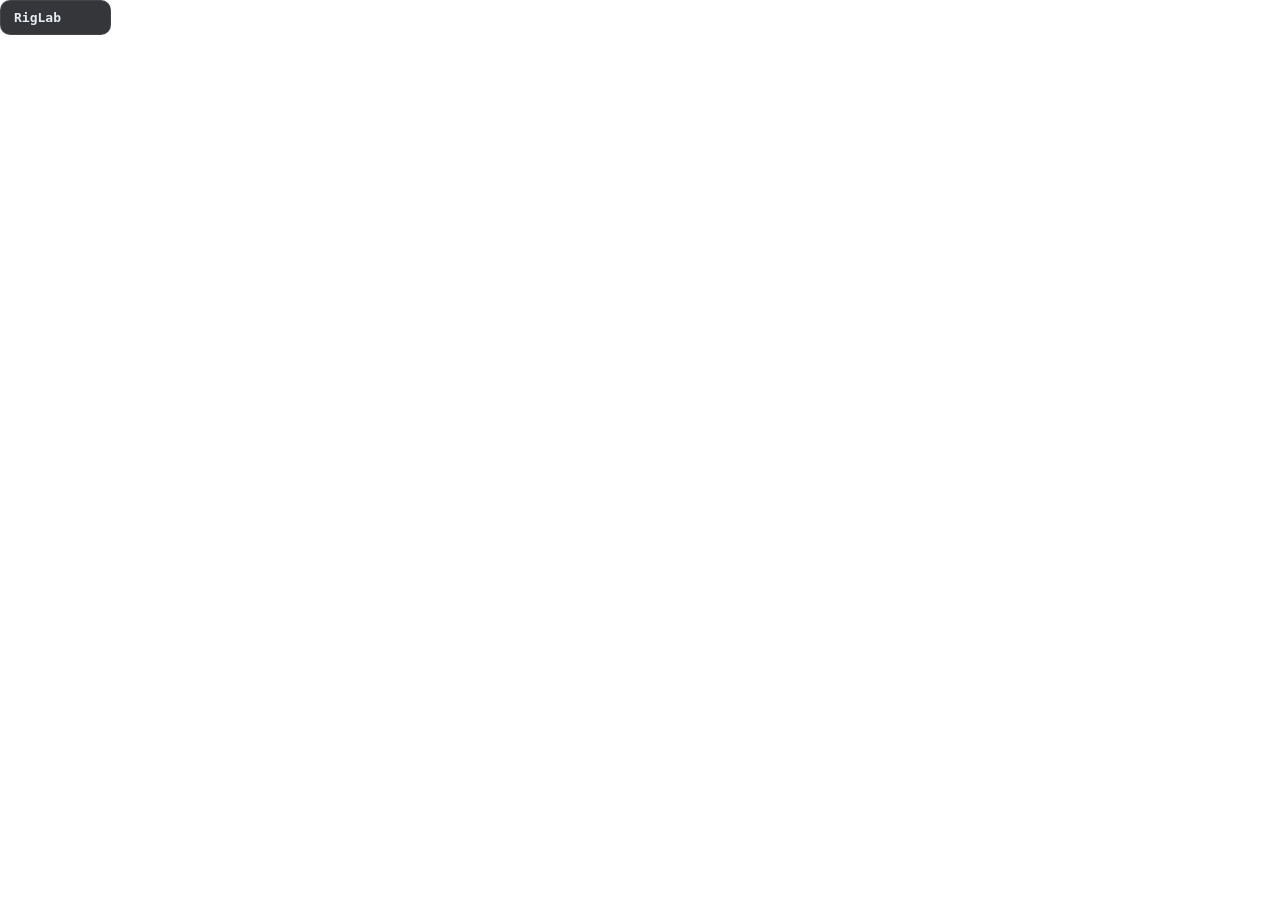
==== riglab/web/overlay.html @ 339cccaa "Import RigLab 3.6.1 and add CI and release pipelines Co-Authored-By: Claude Fable 5.2 <noreply@anthr" ====
<!DOCTYPE html>
<html><head><meta charset="utf-8"><title>RigLab Overlay</title>
<style>
html,body{margin:0;background:transparent;overflow:hidden;font:600 13px "Cascadia Mono",Consolas,monospace;color:#e8ebf2}
.box{display:inline-grid;grid-template-columns:auto auto auto auto;gap:3px 12px;padding:9px 13px;border-radius:10px;
  background:rgba(8,10,15,.82);border:1px solid rgba(255,255,255,.08)}
.k{color:#8b94a8;font-weight:500}
</style></head>
<body><div class="box" id="b">RigLab</div>
<script>
const col = t => t == null ? "#e8ebf2" : t >= 85 ? "#ff5c6c" : t >= 72 ? "#ffc046" : "#3ee08f";
const v = (x, u) => x == null ? "—" : Math.round(x) + u;
async function tick() {
  try {
    const s = (await pywebview.api.snapshot()).summary;
    document.getElementById("b").innerHTML =
      `<span class="k">CPU</span><span>${v(s.cpu_load, "%")}</span><span style="color:${col(s.cpu_temp)}">${v(s.cpu_temp, "°C")}</span><span>${v(s.cpu_power, "W")}</span>` +
      `<span class="k">GPU</span><span>${v(s.gpu_load, "%")}</span><span style="color:${col(s.gpu_temp)}">${v(s.gpu_temp, "°C")}</span><span>${v(s.gpu_power, "W")}</span>` +
      `<span class="k">RAM</span><span>${v(s.ram_load, "%")}</span><span></span><span></span>`;
  } catch (e) {}
  setTimeout(tick, 1000);
}
window.addEventListener("pywebviewready", tick);
</script></body></html>
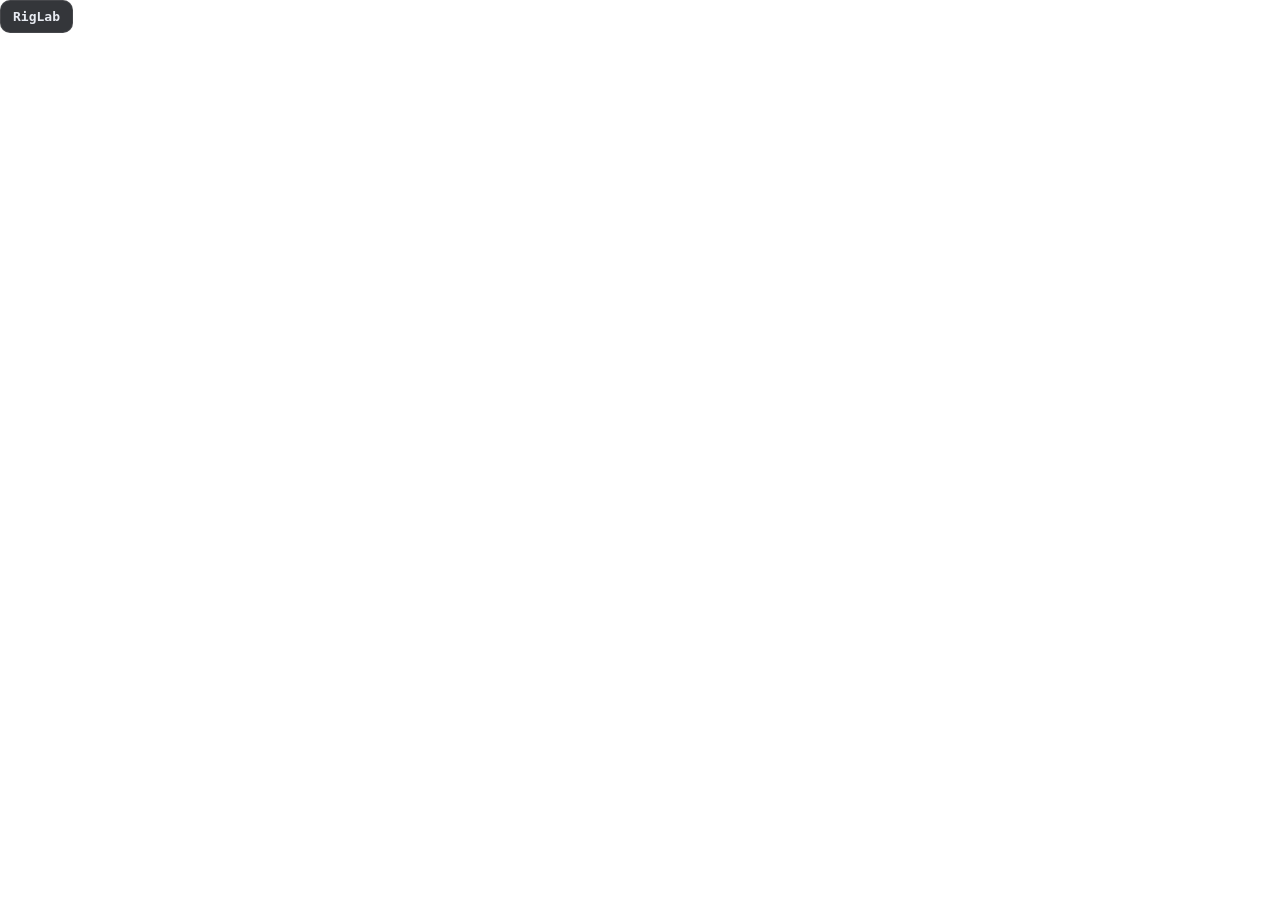
==== commit 237c8ad9: "Overlay: drag to move, FPS counter styles, text size, colour and transparency - Move overlay (Settin" ====
--- a/riglab/web/overlay.html
+++ b/riglab/web/overlay.html
@@ -1,24 +1,114 @@
 <!DOCTYPE html>
 <html><head><meta charset="utf-8"><title>RigLab Overlay</title>
 <style>
-html,body{margin:0;background:transparent;overflow:hidden;font:600 13px "Cascadia Mono",Consolas,monospace;color:#e8ebf2}
-.box{display:inline-grid;grid-template-columns:auto auto auto auto;gap:3px 12px;padding:9px 13px;border-radius:10px;
-  background:rgba(8,10,15,.82);border:1px solid rgba(255,255,255,.08)}
+html,body{margin:0;background:transparent;overflow:hidden;font:600 calc(13px * var(--k,1)) "Cascadia Mono",Consolas,monospace;color:#e8ebf2}
+#b{display:inline-block;padding:calc(8px * var(--k,1)) calc(12px * var(--k,1));border-radius:calc(10px * var(--k,1));
+  background:rgba(8,10,15,var(--a,.82));border:1px solid rgba(255,255,255,calc(var(--a,.82) * .1));white-space:nowrap}
+body.clear #b{text-shadow:0 1px 2px #000,0 0 4px #000}           /* no background: keep text readable */
+.grid{display:grid;grid-template-columns:auto auto auto auto;gap:3px 12px}
 .k{color:#8b94a8;font-weight:500}
+.app{grid-column:1/-1;color:#8b94a8;font-weight:500;font-size:.85em;overflow:hidden;text-overflow:ellipsis;max-width:270px}
+.big{font-size:2em;line-height:1;font-weight:700}
+.big small{font-size:.42em;font-weight:600;color:#8b94a8;margin-left:4px}
+.sub{color:#b8c0d0;font-size:.95em;margin-top:3px}
+.sub span{margin-right:10px}
+canvas{display:block;margin-top:5px}
+#b.edit{outline:2px dashed #36d6ff;outline-offset:-3px;cursor:move}
+.editbar{display:flex;align-items:center;gap:10px;margin-top:6px;font:600 12px "Segoe UI",sans-serif;color:#36d6ff}
+.editbar button{font:700 12px "Segoe UI",sans-serif;padding:4px 12px;border-radius:6px;border:0;background:#36d6ff;color:#061018;cursor:pointer}
 </style></head>
-<body><div class="box" id="b">RigLab</div>
+<body><div id="b" class="pywebview-drag-region">RigLab</div>
 <script>
+const el = document.getElementById("b");
 const col = t => t == null ? "#e8ebf2" : t >= 85 ? "#ff5c6c" : t >= 72 ? "#ffc046" : "#3ee08f";
 const v = (x, u) => x == null ? "—" : Math.round(x) + u;
+const esc = s => String(s || "").replace(/[<>&"]/g, "");
+let cfg = { mode: "full" }, hist = [], lastFit = "";
+
+function fpsColour(f) {
+  if (cfg.fps_color === "white") return "#ffffff";
+  if (cfg.fps_color === "accent") return "#36d6ff";
+  return f == null ? "#e8ebf2" : f >= 60 ? "#3ee08f" : f >= 30 ? "#ffc046" : "#ff5c6c";
+}
+
+// full stats: CPU/GPU/RAM grid (+ FPS row)
+function fpsRow(r) {
+  // off / no game in front: no row (no stale numbers). unavailable: "—", never an error
+  if (!r || r.state === "off" || r.state === "no_game") return "";
+  if (r.state !== "ok") return `<span class="k">FPS</span><span>—</span><span></span><span></span>`;
+  return `<span class="k">FPS</span><span style="color:${fpsColour(r.fps)}">${Math.round(r.fps)}</span>` +
+    `<span>1% ${r.low1 == null ? "—" : Math.round(r.low1)}</span><span>${r.frametime == null ? "—" : r.frametime.toFixed(1)}ms</span>` +
+    (r.app ? `<span class="app">${esc(r.app)}</span>` : "");
+}
+function full(s, r) {
+  return `<div class="grid">` + (cfg.show_fps ? fpsRow(r) : "") +
+    `<span class="k">CPU</span><span>${v(s.cpu_load, "%")}</span><span style="color:${col(s.cpu_temp)}">${v(s.cpu_temp, "°C")}</span><span>${v(s.cpu_power, "W")}</span>` +
+    `<span class="k">GPU</span><span>${v(s.gpu_load, "%")}</span><span style="color:${col(s.gpu_temp)}">${v(s.gpu_temp, "°C")}</span><span>${v(s.gpu_power, "W")}</span>` +
+    `<span class="k">RAM</span><span>${v(s.ram_load, "%")}</span><span></span><span></span></div>`;
+}
+
+// FPS counter styles
+function counter(r) {
+  const ok = r && r.state === "ok", f = ok ? Math.round(r.fps) : null;
+  const num = `<div class="big" style="color:${fpsColour(f)}">${f == null ? "—" : f}<small>FPS</small></div>`;
+  const low = `<span>1% ${ok && r.low1 != null ? Math.round(r.low1) : "—"}</span>`;
+  const ft = `<span>${ok && r.frametime != null ? r.frametime.toFixed(1) : "—"} ms</span>`;
+  switch (cfg.mode) {
+    case "fps_low": return num + `<div class="sub">${low}</div>`;
+    case "fps_time": return num + `<div class="sub">${ft}</div>`;
+    case "fps_detail": return num + `<div class="sub">${low}${ft}</div>` + (ok && r.app ? `<div class="sub" style="color:#8b94a8">${esc(r.app)}</div>` : "");
+    case "fps_graph": return num + `<canvas id="g" width="200" height="34" style="width:calc(200px * var(--k,1));height:calc(34px * var(--k,1))"></canvas>`;
+    default: return num;
+  }
+}
+function drawGraph() {
+  const cv = document.getElementById("g");
+  if (!cv) return;
+  const x = cv.getContext("2d"), W = cv.width, H = cv.height;
+  x.clearRect(0, 0, W, H);
+  const pts = hist.filter(p => p != null);
+  if (pts.length < 2) return;
+  const hi = Math.max(...pts) * 1.25, lo = 0;
+  x.strokeStyle = "rgba(255,255,255,.12)"; x.beginPath(); x.moveTo(0, H - 0.5); x.lineTo(W, H - 0.5); x.stroke();
+  x.strokeStyle = fpsColour(hist.length ? 1000 / (hist[hist.length - 1] || 1000) : null); x.lineWidth = 1.6; x.beginPath();
+  hist.forEach((p, i) => { if (p == null) return; const px = i / (hist.length - 1) * W, py = H - 2 - (p - lo) / (hi - lo) * (H - 4); i ? x.lineTo(px, py) : x.moveTo(px, py); });
+  x.stroke();
+}
+
+function fit() {
+  const r = el.getBoundingClientRect(), key = Math.ceil(r.width) + "x" + Math.ceil(r.height);
+  if (key !== lastFit) { lastFit = key; try { pywebview.api.overlay_fit(Math.ceil(r.width) + 4, Math.ceil(r.height) + 4); } catch (e) {} }
+}
+
 async function tick() {
+  let next = 1000;
   try {
-    const s = (await pywebview.api.snapshot()).summary;
-    document.getElementById("b").innerHTML =
-      `<span class="k">CPU</span><span>${v(s.cpu_load, "%")}</span><span style="color:${col(s.cpu_temp)}">${v(s.cpu_temp, "°C")}</span><span>${v(s.cpu_power, "W")}</span>` +
-      `<span class="k">GPU</span><span>${v(s.gpu_load, "%")}</span><span style="color:${col(s.gpu_temp)}">${v(s.gpu_temp, "°C")}</span><span>${v(s.gpu_power, "W")}</span>` +
-      `<span class="k">RAM</span><span>${v(s.ram_load, "%")}</span><span></span><span></span>`;
+    cfg = await pywebview.api.overlay_config();
+    document.documentElement.style.setProperty("--k", { s: .85, m: 1, l: 1.3, xl: 1.7 }[cfg.size] || 1);
+    document.documentElement.style.setProperty("--a", cfg.opacity);
+    document.body.classList.toggle("clear", cfg.opacity < .25);
+    const counterMode = cfg.mode !== "full";
+    let r = null;
+    if (counterMode || cfg.show_fps) { try { r = await pywebview.api.overlay_fps(); } catch (e) { r = null; } }
+    let html;
+    if (counterMode) {
+      if (cfg.mode === "fps_graph") { hist.push(r && r.state === "ok" ? r.frametime : null); if (hist.length > 60) hist.shift(); next = 250; }
+      html = counter(r);
+      // nothing in front rendering: keep the box's size but show nothing (unless it's being moved)
+      el.style.visibility = (r && r.state === "no_game" && !cfg.edit) ? "hidden" : "visible";
+    } else {
+      el.style.visibility = "visible";
+      html = full((await pywebview.api.snapshot()).summary, r);
+    }
+    if (cfg.edit) html += `<div class="editbar"><span>Drag me anywhere</span><button id="done">Done</button></div>`;
+    el.innerHTML = html;
+    el.classList.toggle("edit", !!cfg.edit);
+    const done = document.getElementById("done");
+    if (done) { done.classList.add("pywebview-drag-region-exclude"); done.onmousedown = e => e.stopPropagation(); done.onclick = () => pywebview.api.overlay_edit(false); }
+    drawGraph();
+    fit();
   } catch (e) {}
-  setTimeout(tick, 1000);
+  setTimeout(tick, next);
 }
 window.addEventListener("pywebviewready", tick);
 </script></body></html>
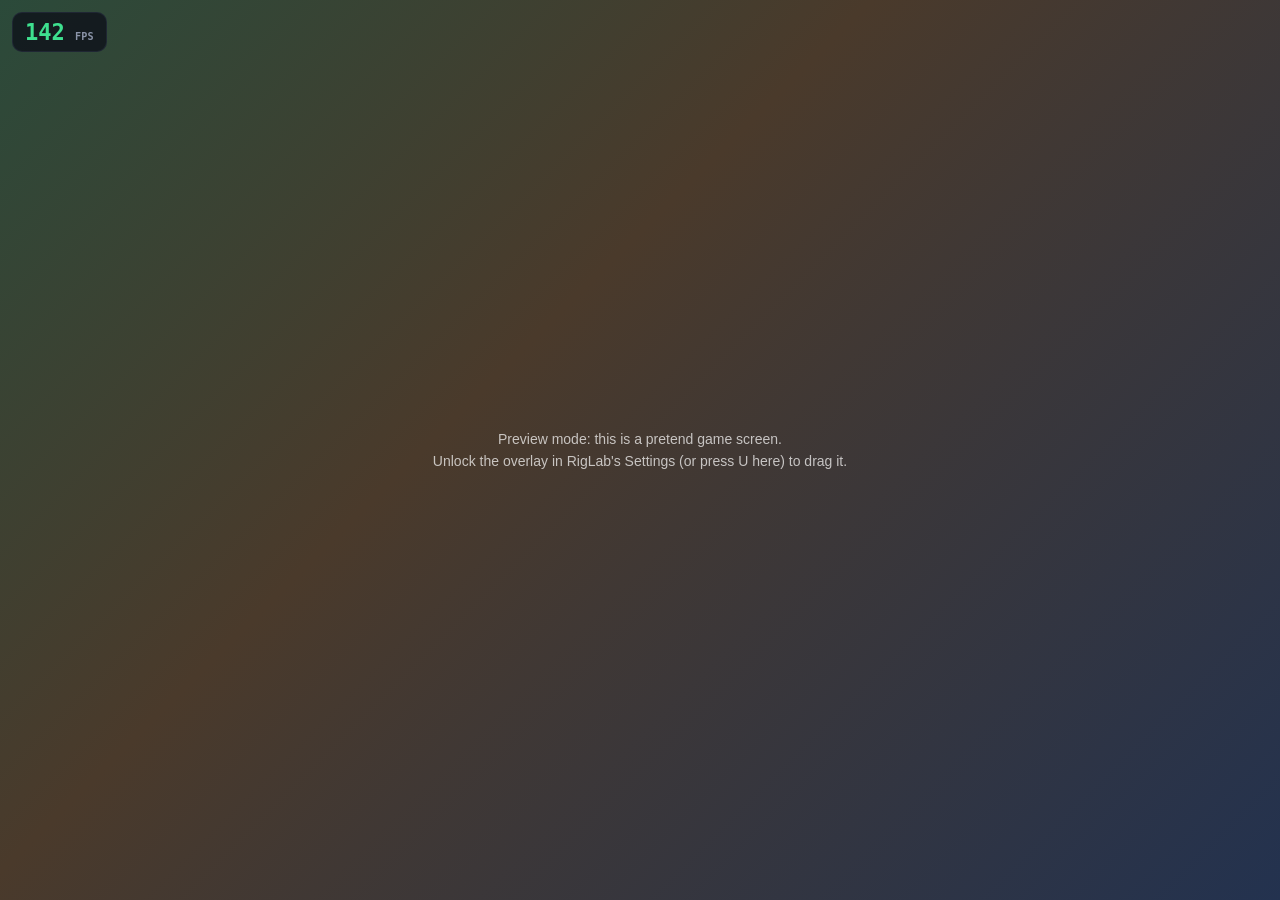
==== commit fb075d81: "Full health check, help and tutorials, extras, themes, text size and overlay rework (3.10.0) Help: f" ====
--- a/riglab/web/overlay.html
+++ b/riglab/web/overlay.html
@@ -1,114 +1,172 @@
 <!DOCTYPE html>
-<html><head><meta charset="utf-8"><title>RigLab Overlay</title>
+<html data-theme="dark"><head><meta charset="utf-8"><title>RigLab Overlay</title>
+<link rel="stylesheet" href="app.css">
 <style>
-html,body{margin:0;background:transparent;overflow:hidden;font:600 calc(13px * var(--k,1)) "Cascadia Mono",Consolas,monospace;color:#e8ebf2}
-#b{display:inline-block;padding:calc(8px * var(--k,1)) calc(12px * var(--k,1));border-radius:calc(10px * var(--k,1));
-  background:rgba(8,10,15,var(--a,.82));border:1px solid rgba(255,255,255,calc(var(--a,.82) * .1));white-space:nowrap}
-body.clear #b{text-shadow:0 1px 2px #000,0 0 4px #000}           /* no background: keep text readable */
-.grid{display:grid;grid-template-columns:auto auto auto auto;gap:3px 12px}
-.k{color:#8b94a8;font-weight:500}
-.app{grid-column:1/-1;color:#8b94a8;font-weight:500;font-size:.85em;overflow:hidden;text-overflow:ellipsis;max-width:270px}
-.big{font-size:2em;line-height:1;font-weight:700}
-.big small{font-size:.42em;font-weight:600;color:#8b94a8;margin-left:4px}
-.sub{color:#b8c0d0;font-size:.95em;margin-top:3px}
-.sub span{margin-right:10px}
-canvas{display:block;margin-top:5px}
-#b.edit{outline:2px dashed #36d6ff;outline-offset:-3px;cursor:move}
-.editbar{display:flex;align-items:center;gap:10px;margin-top:6px;font:600 12px "Segoe UI",sans-serif;color:#36d6ff}
-.editbar button{font:700 12px "Segoe UI",sans-serif;padding:4px 12px;border-radius:6px;border:0;background:#36d6ff;color:#061018;cursor:pointer}
+/* The overlay window: tiny, transparent, always on top. Colours follow the app theme (app.css variables). */
+html,body{margin:0!important;background:transparent!important;overflow:hidden;height:auto!important}
+body{font:600 calc(13px * var(--k,1)) "Cascadia Mono",Consolas,monospace;color:var(--ov-text,var(--text));user-select:none}
+#w{display:inline-flex;flex-direction:column;align-items:flex-start;gap:4px;width:max-content}
+#b{display:inline-flex;width:max-content;gap:calc(14px * var(--k,1));align-items:center;padding:calc(6px * var(--k,1)) calc(12px * var(--k,1));
+  border-radius:calc(10px * var(--k,1));background:color-mix(in srgb, var(--panel) calc(var(--a,.85) * 100%), transparent);
+  border:1px solid color-mix(in srgb, var(--line) calc(var(--a,.85) * 100%), transparent);white-space:nowrap}
+#b.vert{flex-direction:column;align-items:stretch;gap:calc(2px * var(--k,1))}
+body.clear #b{text-shadow:0 1px 2px #000,0 0 4px #000}            /* no background: keep the text readable over any game */
+.ovs{display:flex;align-items:baseline;gap:calc(5px * var(--k,1))}
+.ovs .v{font-size:1.25em;font-weight:750}
+.ovs .u{font-size:.75em;opacity:.8}
+.ovs .k{color:var(--ov-muted,var(--muted));font-weight:600;font-size:.78em;letter-spacing:.02em}
+#b.vert .ovs{justify-content:space-between;gap:calc(16px * var(--k,1))}
+#b.vert .ovs .k{order:-1}
+#b.hor .ovs.fps .v{font-size:1.7em}
+#b.unlocked{outline:2px dashed var(--accent);outline-offset:-2px;cursor:move}
+#bar{display:flex;gap:6px;align-items:center;font:600 11px "Segoe UI",sans-serif;color:var(--accent);
+  background:color-mix(in srgb, var(--panel) 92%, transparent);padding:3px 6px;border-radius:7px}
+#bar button{font:700 11px "Segoe UI",sans-serif;padding:3px 8px;border-radius:6px;border:1px solid var(--line-2);background:var(--panel-2);color:var(--text);cursor:pointer}
+#bar button:hover{border-color:var(--accent)}
+#dot{width:20px;height:20px;margin:3px;border-radius:50%;background:var(--accent);box-shadow:0 0 0 2px var(--panel),0 0 8px var(--accent);cursor:pointer;display:block}
+canvas{display:block}
+/* preview mode only: a pretend game screen to drag the overlay around on */
+body.demo{height:100vh!important;background:linear-gradient(135deg,#2b4a3a,#4a3a2b 40%,#23324f)!important}
+body.demo #w{position:absolute}
+body.demo #note{position:fixed;left:50%;top:50%;transform:translate(-50%,-50%);pointer-events:none;z-index:-1;font:500 14px "Segoe UI",sans-serif;color:#fff;opacity:.7;text-align:center;line-height:1.6}
 </style></head>
-<body><div id="b" class="pywebview-drag-region">RigLab</div>
+<body><div id="w"></div>
+<script src="js/explain_data.js"></script>
 <script>
-const el = document.getElementById("b");
-const col = t => t == null ? "#e8ebf2" : t >= 85 ? "#ff5c6c" : t >= 72 ? "#ffc046" : "#3ee08f";
-const v = (x, u) => x == null ? "—" : Math.round(x) + u;
-const esc = s => String(s || "").replace(/[<>&"]/g, "");
-let cfg = { mode: "full" }, hist = [], lastFit = "";
+const W = document.getElementById("w");
+let DEMO = false;
+let api = null, cfg = null, hist = [], lastFit = "", busy = false;
+const NAMES = { fps: "FPS", low1: "1% LOW", frametime: "FRAME", cpu_temp: "CPU", gpu_temp: "GPU", cpu_load: "CPU USE", gpu_load: "GPU USE", ram: "RAM", cpu_clock: "CPU CLK", gpu_clock: "GPU CLK" };
+const css = (v) => getComputedStyle(document.documentElement).getPropertyValue(v).trim();
+const tempState = (t) => t == null ? "" : t >= 85 ? "bad" : t >= 75 ? "warn" : "good";
+const fpsState = (f) => f == null ? "" : f >= 60 ? "good" : f >= 30 ? "warn" : "bad";
+const colour = (st) => (!cfg || cfg.fps_color === "plain" || cfg.fps_color === "white" || !st) ? "" : `color:var(--${st})`;
+const r0 = (x) => x == null ? "—" : Math.round(x);
 
-function fpsColour(f) {
-  if (cfg.fps_color === "white") return "#ffffff";
-  if (cfg.fps_color === "accent") return "#36d6ff";
-  return f == null ? "#e8ebf2" : f >= 60 ? "#3ee08f" : f >= 30 ? "#ffc046" : "#ff5c6c";
+function stat(key, d) {
+  const f = d.fps && d.fps.state === "ok" ? d.fps : null;
+  let v = "—", u = "", st = "";
+  switch (key) {
+    case "fps": v = f ? Math.round(f.fps) : "—"; st = fpsState(f && f.fps); break;
+    case "low1": v = f && f.low1 != null ? Math.round(f.low1) : "—"; st = fpsState(f && f.low1); break;
+    case "frametime": v = f && f.frametime != null ? f.frametime.toFixed(1) : "—"; u = "ms"; break;
+    case "cpu_temp": case "gpu_temp": v = r0(d[key]); u = "°C"; st = tempState(d[key]); break;
+    case "cpu_load": case "gpu_load": case "ram": v = r0(d[key]); u = "%"; break;
+    case "cpu_clock": v = d.cpu_clock == null ? "—" : (d.cpu_clock / 1000).toFixed(2); u = "GHz"; break;
+    case "gpu_clock": v = r0(d.gpu_clock); u = "MHz"; break;
+  }
+  return `<div class="ovs ${key === "fps" ? "fps" : ""}"><span class="v" style="${colour(st)}">${v}</span><span class="u">${u}</span><span class="k">${NAMES[key]}</span></div>`;
 }
 
-// full stats: CPU/GPU/RAM grid (+ FPS row)
-function fpsRow(r) {
-  // off / no game in front: no row (no stale numbers). unavailable: "—", never an error
-  if (!r || r.state === "off" || r.state === "no_game") return "";
-  if (r.state !== "ok") return `<span class="k">FPS</span><span>—</span><span></span><span></span>`;
-  return `<span class="k">FPS</span><span style="color:${fpsColour(r.fps)}">${Math.round(r.fps)}</span>` +
-    `<span>1% ${r.low1 == null ? "—" : Math.round(r.low1)}</span><span>${r.frametime == null ? "—" : r.frametime.toFixed(1)}ms</span>` +
-    (r.app ? `<span class="app">${esc(r.app)}</span>` : "");
-}
-function full(s, r) {
-  return `<div class="grid">` + (cfg.show_fps ? fpsRow(r) : "") +
-    `<span class="k">CPU</span><span>${v(s.cpu_load, "%")}</span><span style="color:${col(s.cpu_temp)}">${v(s.cpu_temp, "°C")}</span><span>${v(s.cpu_power, "W")}</span>` +
-    `<span class="k">GPU</span><span>${v(s.gpu_load, "%")}</span><span style="color:${col(s.gpu_temp)}">${v(s.gpu_temp, "°C")}</span><span>${v(s.gpu_power, "W")}</span>` +
-    `<span class="k">RAM</span><span>${v(s.ram_load, "%")}</span><span></span><span></span></div>`;
-}
-
-// FPS counter styles
-function counter(r) {
-  const ok = r && r.state === "ok", f = ok ? Math.round(r.fps) : null;
-  const num = `<div class="big" style="color:${fpsColour(f)}">${f == null ? "—" : f}<small>FPS</small></div>`;
-  const low = `<span>1% ${ok && r.low1 != null ? Math.round(r.low1) : "—"}</span>`;
-  const ft = `<span>${ok && r.frametime != null ? r.frametime.toFixed(1) : "—"} ms</span>`;
-  switch (cfg.mode) {
-    case "fps_low": return num + `<div class="sub">${low}</div>`;
-    case "fps_time": return num + `<div class="sub">${ft}</div>`;
-    case "fps_detail": return num + `<div class="sub">${low}${ft}</div>` + (ok && r.app ? `<div class="sub" style="color:#8b94a8">${esc(r.app)}</div>` : "");
-    case "fps_graph": return num + `<canvas id="g" width="200" height="34" style="width:calc(200px * var(--k,1));height:calc(34px * var(--k,1))"></canvas>`;
-    default: return num;
-  }
-}
 function drawGraph() {
   const cv = document.getElementById("g");
   if (!cv) return;
-  const x = cv.getContext("2d"), W = cv.width, H = cv.height;
-  x.clearRect(0, 0, W, H);
+  const x = cv.getContext("2d"), Wd = cv.width, H = cv.height;
+  x.clearRect(0, 0, Wd, H);
   const pts = hist.filter(p => p != null);
   if (pts.length < 2) return;
-  const hi = Math.max(...pts) * 1.25, lo = 0;
-  x.strokeStyle = "rgba(255,255,255,.12)"; x.beginPath(); x.moveTo(0, H - 0.5); x.lineTo(W, H - 0.5); x.stroke();
-  x.strokeStyle = fpsColour(hist.length ? 1000 / (hist[hist.length - 1] || 1000) : null); x.lineWidth = 1.6; x.beginPath();
-  hist.forEach((p, i) => { if (p == null) return; const px = i / (hist.length - 1) * W, py = H - 2 - (p - lo) / (hi - lo) * (H - 4); i ? x.lineTo(px, py) : x.moveTo(px, py); });
+  const hi = Math.max(...pts) * 1.25;
+  x.strokeStyle = css("--line"); x.beginPath(); x.moveTo(0, H - 0.5); x.lineTo(Wd, H - 0.5); x.stroke();
+  x.strokeStyle = css("--accent"); x.lineWidth = 1.6; x.beginPath();
+  hist.forEach((p, i) => { if (p == null) return; const px = i / (hist.length - 1) * Wd, py = H - 2 - p / hi * (H - 4); i ? x.lineTo(px, py) : x.moveTo(px, py); });
   x.stroke();
 }
 
 function fit() {
-  const r = el.getBoundingClientRect(), key = Math.ceil(r.width) + "x" + Math.ceil(r.height);
-  if (key !== lastFit) { lastFit = key; try { pywebview.api.overlay_fit(Math.ceil(r.width) + 4, Math.ceil(r.height) + 4); } catch (e) {} }
+  const r = W.getBoundingClientRect(), key = Math.ceil(r.width) + "x" + Math.ceil(r.height);
+  if (key !== lastFit) { lastFit = key; try { api.overlay_fit(Math.ceil(r.width) + 2, Math.ceil(r.height) + 2); } catch (e) {} }
 }
 
-async function tick() {
+function applyLook() {
+  const d = document.documentElement;
+  d.dataset.theme = cfg.theme === "system" ? (matchMedia("(prefers-color-scheme: light)").matches ? "light" : "dark") : (cfg.theme || "dark");
+  d.style.setProperty("--k", { s: .85, m: 1, l: 1.3, xl: 1.7 }[cfg.size] || 1);
+  d.style.setProperty("--a", cfg.opacity);
+  if (cfg.text_color === "white") { d.style.setProperty("--ov-text", "#ffffff"); d.style.setProperty("--ov-muted", "#d6dbe4"); }
+  else if (/^#[0-9a-f]{6}$/i.test(cfg.text_color || "")) { d.style.setProperty("--ov-text", cfg.text_color); d.style.setProperty("--ov-muted", cfg.text_color); }
+  else { d.style.removeProperty("--ov-text"); d.style.removeProperty("--ov-muted"); }
+  document.body.classList.toggle("clear", cfg.opacity < .25);
+}
+
+function render(d) {
+  if (cfg.minimised) {
+    W.innerHTML = `<span id="dot" role="button" title="RigLab overlay - click to show it again" aria-label="Show the overlay"></span>`;
+    document.getElementById("dot").onclick = async () => { await api.overlay_minimise(false); tick(true); };
+    return;
+  }
+  const stats = cfg.stats || ["fps"];
+  const onlyFps = stats.every(s => ["fps", "low1", "frametime", "graph"].includes(s));
+  const noGame = d.fps && d.fps.state === "no_game";
+  let html = stats.filter(s => s !== "graph").map(s => stat(s, d)).join("");
+  if (stats.includes("graph")) html += `<canvas id="g" width="160" height="30" style="width:calc(160px * var(--k,1));height:calc(30px * var(--k,1))"></canvas>`;
+  const unlocked = !cfg.locked;
+  W.innerHTML = `<div id="b" class="${cfg.layout === "vertical" ? "vert" : "hor"}${unlocked ? " unlocked pywebview-drag-region" : ""}">${html}</div>` +
+    (unlocked ? `<div id="bar"><span>Drag me</span><button id="min" title="Shrink to a small dot">–</button><button id="lock" title="Lock it in place (clicks go to your game)">Lock</button></div>` : "");
+  // nothing in front is drawing frames: an FPS-only counter hides itself (no stale numbers) unless you're moving it
+  W.style.visibility = (onlyFps && noGame && !unlocked) ? "hidden" : "visible";
+  if (unlocked) {
+    for (const id of ["min", "lock"]) { const b = document.getElementById(id); b.onmousedown = e => e.stopPropagation(); b.onpointerdown = e => e.stopPropagation(); }
+    document.getElementById("min").onclick = async () => { await api.overlay_minimise(true); tick(true); };
+    document.getElementById("lock").onclick = async () => { await api.overlay_lock(true); tick(true); };
+  }
+  drawGraph();
+}
+
+async function tick(once) {
+  if (busy) return;
+  busy = true;
   let next = 1000;
   try {
-    cfg = await pywebview.api.overlay_config();
-    document.documentElement.style.setProperty("--k", { s: .85, m: 1, l: 1.3, xl: 1.7 }[cfg.size] || 1);
-    document.documentElement.style.setProperty("--a", cfg.opacity);
-    document.body.classList.toggle("clear", cfg.opacity < .25);
-    const counterMode = cfg.mode !== "full";
-    let r = null;
-    if (counterMode || cfg.show_fps) { try { r = await pywebview.api.overlay_fps(); } catch (e) { r = null; } }
-    let html;
-    if (counterMode) {
-      if (cfg.mode === "fps_graph") { hist.push(r && r.state === "ok" ? r.frametime : null); if (hist.length > 60) hist.shift(); next = 250; }
-      html = counter(r);
-      // nothing in front rendering: keep the box's size but show nothing (unless it's being moved)
-      el.style.visibility = (r && r.state === "no_game" && !cfg.edit) ? "hidden" : "visible";
-    } else {
-      el.style.visibility = "visible";
-      html = full((await pywebview.api.snapshot()).summary, r);
-    }
-    if (cfg.edit) html += `<div class="editbar"><span>Drag me anywhere</span><button id="done">Done</button></div>`;
-    el.innerHTML = html;
-    el.classList.toggle("edit", !!cfg.edit);
-    const done = document.getElementById("done");
-    if (done) { done.classList.add("pywebview-drag-region-exclude"); done.onmousedown = e => e.stopPropagation(); done.onclick = () => pywebview.api.overlay_edit(false); }
-    drawGraph();
-    fit();
-  } catch (e) {}
-  setTimeout(tick, next);
+    cfg = await api.overlay_config();
+    applyLook();
+    const d = cfg.minimised ? {} : await api.overlay_data();
+    if ((cfg.stats || []).includes("graph")) { hist.push(d.fps && d.fps.state === "ok" ? d.fps.frametime : null); if (hist.length > 60) hist.shift(); }
+    if ((cfg.stats || []).some(s => ["fps", "low1", "frametime", "graph"].includes(s))) next = 500;
+    render(d);
+    if (DEMO) placeDemo(); else fit();
+    if (!cfg.locked && !DEMO) await api.overlay_track();
+  } catch (e) { console.error(e); }
+  busy = false;
+  if (once !== true) setTimeout(tick, next);
 }
-window.addEventListener("pywebviewready", tick);
+
+// ---------------------------------------------------------------- preview mode (opened in a normal browser)
+function placeDemo() {
+  const p = api.demoPos(W.offsetWidth, W.offsetHeight, innerWidth, innerHeight);
+  W.style.left = p.x + "px"; W.style.top = p.y + "px";
+}
+function demoDrag() {
+  let start = null;
+  W.addEventListener("pointerdown", (e) => {
+    if (!cfg || cfg.locked || cfg.minimised || e.target.closest("#bar")) return;
+    start = { x: e.clientX - W.offsetLeft, y: e.clientY - W.offsetTop };
+    W.setPointerCapture(e.pointerId);
+  });
+  W.addEventListener("pointermove", (e) => { if (start) { W.style.left = (e.clientX - start.x) + "px"; W.style.top = (e.clientY - start.y) + "px"; } });
+  W.addEventListener("pointerup", () => {
+    if (!start) return;
+    start = null;
+    api.demoDrop(W.offsetLeft, W.offsetTop, W.offsetWidth, W.offsetHeight, innerWidth, innerHeight);
+    placeDemo();
+  });
+}
+
+function startDemo() {
+  DEMO = true;
+  const s = document.createElement("script");
+  s.src = "js/demo.js";
+  s.onload = () => {
+    api = new DemoOverlayApi();
+    document.body.classList.add("demo");
+    document.body.insertAdjacentHTML("beforeend", `<div id="note">Preview mode: this is a pretend game screen.<br>Unlock the overlay in RigLab's Settings (or press U here) to drag it.</div>`);
+    addEventListener("keydown", async (e) => { if (e.key === "u") { await api.overlay_lock(!cfg.locked); tick(true); } });
+    demoDrag();
+    tick();
+  };
+  document.body.append(s);
+}
+// pywebview adds its API a moment after the page loads; in a normal browser it never comes, so use preview mode
+let started = false;
+window.addEventListener("pywebviewready", () => { if (started) return; started = true; api = pywebview.api; tick(); });
+window.addEventListener("load", () => setTimeout(() => { if (!started && !window.pywebview) { started = true; startDemo(); } }, 700));
 </script></body></html>
--- a/riglab/web/app.css
+++ b/riglab/web/app.css
@@ -0,0 +1,609 @@
+/* RigLab interface. Colours live in variables: dark is the default, [data-theme=light] and [data-accent=…] re-theme everything. */
+:root {
+  --bg: #07090d;
+  --bg-2: #0b0e14;
+  --panel: #10141c;
+  --panel-2: #161b26;
+  --panel-3: #1d2331;
+  --line: #222938;
+  --line-2: #2c3446;
+  --text: #e8ebf2;
+  --muted: #8b94a8;
+  --faint: #5a6378;
+  --accent: #36d6ff;
+  --accent-2: #8f6bff;
+  --accent-grad: linear-gradient(135deg, var(--accent) 0%, var(--accent-2) 100%);
+  --accent-rgb: 54, 214, 255;
+  --accent-2-rgb: 143, 107, 255;
+  --on-accent: #061018;
+  --good-rgb: 62, 224, 143;
+  --warn-rgb: 255, 192, 70;
+  --bad-rgb: 255, 92, 108;
+  --bad-text: #ffb3bb;
+  --card-glow: 0 0 0 1px rgba(var(--accent-rgb), .25);
+  color-scheme: dark;
+  --good: #3ee08f;
+  --warn: #ffc046;
+  --bad: #ff5c6c;
+  --radius: 14px;
+  --radius-s: 9px;
+  --shadow: 0 10px 30px rgba(0, 0, 0, .35);
+  --font: "Segoe UI Variable Text", "Segoe UI", Inter, system-ui, sans-serif;
+  --mono: "Cascadia Mono", Consolas, ui-monospace, monospace;
+}
+
+* { box-sizing: border-box; }
+html, body { margin: 0; height: 100%; background: var(--bg); color: var(--text); font: 14px/1.45 var(--font);
+  -webkit-font-smoothing: antialiased; overflow: hidden; user-select: none; }
+button, input, select { font: inherit; color: inherit; }
+::-webkit-scrollbar { width: 10px; height: 10px; }
+::-webkit-scrollbar-thumb { background: var(--line-2); border-radius: 10px; border: 2px solid var(--bg); }
+::-webkit-scrollbar-track { background: transparent; }
+
+/* ---------------------------------------------------------------- shell */
+.shell { display: grid; grid-template-columns: 232px 1fr; height: calc(100vh / var(--zoom, 1)); }
+.sidebar { background: var(--bg-2); border-right: 1px solid var(--line); display: flex; flex-direction: column; overflow-y: auto; min-height: 0;
+  padding: 18px 12px 14px; gap: 2px; }
+.brand { display: flex; align-items: center; gap: 10px; padding: 4px 10px 20px; }
+.brand-mark { width: 34px; height: 34px; border-radius: 10px; background: var(--accent-grad); display: grid;
+  place-items: center; box-shadow: 0 6px 20px rgba(var(--accent-rgb), .25); }
+.brand-mark svg { width: 18px; height: 18px; color: var(--on-accent); }
+.brand-name { font-weight: 700; font-size: 18px; letter-spacing: .2px; }
+.brand-ver { color: var(--faint); font-size: 11px; }
+.nav-label { color: var(--faint); font-size: 11px; text-transform: uppercase; letter-spacing: 1.2px;
+  padding: 14px 12px 6px; }
+.nav { display: flex; align-items: center; gap: 12px; padding: 9px 12px; border-radius: 10px; cursor: pointer;
+  color: var(--muted); transition: background .15s, color .15s; position: relative; }
+.nav svg { width: 18px; height: 18px; flex: none; }
+.nav:hover { background: var(--panel); color: var(--text); }
+.nav.active { background: var(--panel-2); color: var(--text); }
+.nav.active::before { content: ""; position: absolute; left: -12px; top: 8px; bottom: 8px; width: 3px;
+  border-radius: 0 3px 3px 0; background: var(--accent-grad); }
+.nav .dot { margin-left: auto; width: 8px; height: 8px; border-radius: 50%; background: var(--bad);
+  box-shadow: 0 0 8px var(--bad); }
+.side-foot { margin-top: auto; padding: 12px; border-radius: 12px; background: var(--panel); border: 1px solid var(--line);
+  display: grid; gap: 6px; font-size: 12.5px; }
+.side-foot .row { display: flex; justify-content: space-between; }
+.side-foot .k { color: var(--muted); }
+.side-foot .v { font-family: var(--mono); font-weight: 600; }
+
+.content { display: flex; flex-direction: column; min-width: 0; height: calc(100vh / var(--zoom, 1)); }
+.topbar { display: flex; align-items: center; gap: 10px; padding: 8px 32px; border-bottom: 1px solid var(--line); background: var(--bg-2); flex: none; min-height: 48px; }
+.topbar .demo-tag { position: static; }
+.seg.seg-sm button { padding: 6px 14px; font-size: 13px; }
+.main { overflow-y: auto; overflow-x: hidden; flex: 1; min-height: 0; }
+.page { padding: 26px 32px 40px; max-width: 1500px; margin: 0 auto; animation: fade .25s ease; }
+@keyframes fade { from { opacity: 0; transform: translateY(6px); } to { opacity: 1; transform: none; } }
+.page-head { display: flex; align-items: flex-end; gap: 16px; margin-bottom: 20px; flex-wrap: wrap; }
+.page-head h1 { margin: 0; font-size: 26px; font-weight: 700; letter-spacing: -.2px; }
+.page-head p { margin: 4px 0 0; color: var(--muted); max-width: 760px; }
+.page-head .actions { margin-left: auto; display: flex; gap: 8px; flex-wrap: wrap; justify-content: flex-end; }
+
+/* ---------------------------------------------------------------- layout helpers */
+.grid { display: grid; gap: 16px; }
+.g2 { grid-template-columns: repeat(2, minmax(0, 1fr)); }
+.g3 { grid-template-columns: repeat(3, minmax(0, 1fr)); }
+.g4 { grid-template-columns: repeat(4, minmax(0, 1fr)); }
+.row { display: flex; align-items: center; gap: 10px; }
+.row.wrap { flex-wrap: wrap; }
+.spacer { flex: 1; }
+.stack { display: grid; gap: 10px; }
+.mt { margin-top: 16px; }
+.muted { color: var(--muted); }
+.faint { color: var(--faint); }
+.small { font-size: 12.5px; }
+.mono { font-family: var(--mono); }
+.hide { display: none !important; }
+
+/* ---------------------------------------------------------------- cards */
+.card { background: var(--panel); border: 1px solid var(--line); border-radius: var(--radius); padding: 18px; position: relative; }
+.card.flush { padding: 0; overflow: hidden; }
+.card h3 { margin: 0 0 4px; font-size: 15px; font-weight: 650; display: flex; align-items: center; gap: 8px; }
+.card h3 svg { width: 16px; height: 16px; color: var(--accent); }
+.card .sub { color: var(--muted); font-size: 12.5px; margin-bottom: 12px; }
+.card-head { display: flex; align-items: center; gap: 10px; margin-bottom: 12px; }
+.card-head h3 { margin: 0; }
+.card-head .spacer + * { margin-left: auto; }
+.glow { box-shadow: 0 0 0 1px rgba(var(--accent-rgb), .25), 0 10px 40px rgba(var(--accent-rgb), .08); }
+
+/* ---------------------------------------------------------------- buttons & inputs */
+.btn { display: inline-flex; align-items: center; gap: 8px; padding: 8px 14px; border-radius: var(--radius-s);
+  background: var(--panel-2); border: 1px solid var(--line-2); cursor: pointer; transition: .15s; white-space: nowrap; }
+.btn:hover { border-color: var(--accent); background: var(--panel-3); }
+.btn:disabled { opacity: .45; pointer-events: none; }
+.btn svg { width: 16px; height: 16px; }
+.btn.primary { background: var(--accent-grad); color: var(--on-accent); border: none; font-weight: 650;
+  box-shadow: 0 6px 18px rgba(var(--accent-rgb), .18); }
+.btn.primary:hover { filter: brightness(1.08); }
+.btn.danger { background: rgba(var(--bad-rgb), .12); border-color: rgba(var(--bad-rgb), .4); color: var(--bad-text); }
+.btn.ghost { background: transparent; border-color: transparent; color: var(--muted); }
+.btn.ghost:hover { color: var(--text); background: var(--panel-2); }
+.btn.big { padding: 12px 22px; font-size: 15px; border-radius: 12px; }
+.btn.sm { padding: 5px 10px; font-size: 12.5px; }
+
+input[type=text], input[type=number], select { background: var(--bg-2); border: 1px solid var(--line-2);
+  border-radius: var(--radius-s); padding: 8px 10px; outline: none; min-width: 0; }
+input[type=text]:focus, input[type=number]:focus, select:focus { border-color: var(--accent); }
+select option { background: var(--panel-2); }
+.search { position: relative; flex: 1; }
+.search input { width: 100%; padding-left: 34px; }
+.search svg { position: absolute; left: 10px; top: 50%; translate: 0 -50%; width: 16px; color: var(--faint); }
+
+/* toggle switch */
+.switch { position: relative; width: 40px; height: 22px; flex: none; cursor: pointer; }
+.switch input { display: none; }
+.switch span { position: absolute; inset: 0; border-radius: 22px; background: var(--line-2); transition: .2s; }
+.switch span::after { content: ""; position: absolute; width: 16px; height: 16px; left: 3px; top: 3px; border-radius: 50%;
+  background: #fff; transition: .2s; }
+.switch input:checked + span { background: var(--accent); }
+.switch input:checked + span::after { transform: translateX(18px); }
+.switch input:disabled + span { opacity: .4; }
+
+/* range slider */
+input[type=range] { -webkit-appearance: none; appearance: none; width: 100%; height: 6px; border-radius: 6px;
+  background: var(--line-2); outline: none; cursor: pointer; }
+input[type=range]::-webkit-slider-thumb { -webkit-appearance: none; width: 18px; height: 18px; border-radius: 50%;
+  background: #fff; border: 3px solid var(--accent); box-shadow: 0 2px 8px rgba(0,0,0,.4); }
+.slider-row { display: grid; grid-template-columns: 90px 1fr 52px; align-items: center; gap: 12px; }
+.slider-row .val { text-align: right; font-family: var(--mono); color: var(--muted); }
+
+/* chips / segmented */
+.chips { display: flex; gap: 6px; flex-wrap: wrap; }
+.chip { padding: 5px 12px; border-radius: 20px; border: 1px solid var(--line-2); color: var(--muted); cursor: pointer;
+  font-size: 12.5px; transition: .15s; }
+.chip:hover { color: var(--text); }
+.chip.on { background: rgba(var(--accent-rgb), .12); border-color: var(--accent); color: var(--text); }
+.pill { white-space: nowrap; display: inline-flex; align-items: center; gap: 6px; padding: 2px 10px; border-radius: 20px; font-size: 12px;
+  font-weight: 600; background: var(--panel-3); color: var(--muted); }
+.pill.good { background: rgba(var(--good-rgb), .12); color: var(--good); }
+.pill.warn { background: rgba(var(--warn-rgb), .12); color: var(--warn); }
+.pill.bad { background: rgba(var(--bad-rgb), .12); color: var(--bad); }
+.pill.info { background: rgba(var(--accent-rgb), .12); color: var(--accent); }
+
+/* banners */
+.banner { display: flex; align-items: center; gap: 14px; padding: 12px 16px; border-radius: 12px; margin-bottom: 16px;
+  background: rgba(var(--warn-rgb), .08); border: 1px solid rgba(var(--warn-rgb), .3); }
+.banner.bad { background: rgba(var(--bad-rgb), .08); border-color: rgba(var(--bad-rgb), .35); }
+.banner.info { background: rgba(var(--accent-rgb), .06); border-color: rgba(var(--accent-rgb), .25); }
+.banner.warn { background: rgba(var(--warn-rgb), .08); border-color: rgba(var(--warn-rgb), .35); }
+.banner.warn > svg { color: var(--warn); }
+.banner.good { background: rgba(var(--good-rgb), .07); border-color: rgba(var(--good-rgb), .3); }
+.banner.good > svg { color: var(--good); }
+.banner.bad > svg { color: var(--bad); }
+.banner svg { width: 20px; height: 20px; flex: none; }
+.banner .txt { flex: 1; }
+.banner b { font-weight: 650; }
+
+/* ---------------------------------------------------------------- dashboard */
+.hero { display: grid; grid-template-columns: 170px 1fr; gap: 18px; align-items: center; }
+.gauge { position: relative; width: 170px; height: 170px; }
+.gauge svg { width: 100%; height: 100%; transform: rotate(135deg); }
+.gauge .g-val { position: absolute; inset: 0; display: grid; place-content: center; text-align: center; }
+.gauge .g-num { font-size: 36px; font-weight: 700; letter-spacing: -1px; line-height: 1; }
+.gauge .g-unit { font-size: 13px; color: var(--muted); margin-top: 4px; }
+.hero-name { font-size: 12.5px; color: var(--muted); margin-bottom: 10px; white-space: nowrap; overflow: hidden;
+  text-overflow: ellipsis; }
+.kv3 { display: grid; grid-template-columns: repeat(3, 1fr); gap: 10px; margin-bottom: 10px; }
+.kv { background: var(--bg-2); border: 1px solid var(--line); border-radius: 10px; padding: 9px 12px; }
+.kv .k { font-size: 11.5px; color: var(--muted); text-transform: uppercase; letter-spacing: .6px; }
+.kv .v { font-size: 19px; font-weight: 650; font-family: var(--mono); margin-top: 2px; white-space: nowrap; }
+.kv .v small { font-size: 12px; color: var(--muted); font-weight: 500; margin-left: 2px; }
+canvas.spark { width: 100%; height: 54px; display: block; }
+canvas.chart { width: 100%; display: block; }
+.bar { height: 10px; border-radius: 10px; background: var(--bg-2); overflow: hidden; border: 1px solid var(--line); }
+.bar > i { display: block; height: 100%; border-radius: 10px; background: var(--accent-grad); transition: width .6s; }
+.stat-big { font-size: 28px; font-weight: 700; font-family: var(--mono); letter-spacing: -.5px; }
+.quick { display: grid; grid-template-columns: repeat(auto-fit, minmax(min(100%, 200px), 1fr)); gap: 10px; }
+.quick .act { min-width: 0; } .quick .act .btn { flex: 1; min-width: 0; }
+.quick .btn { justify-content: flex-start; padding: 12px 14px; }
+.fanmini { display: grid; gap: 8px; }
+.fanmini .r { display: grid; grid-template-columns: 1fr 70px 46px; gap: 10px; align-items: center; font-size: 13px; }
+.fanmini .r .bar { height: 6px; }
+
+/* ---------------------------------------------------------------- tables */
+table.t { width: 100%; border-collapse: collapse; }
+table.t th { text-align: left; font-size: 11.5px; color: var(--faint); text-transform: uppercase; letter-spacing: .7px;
+  font-weight: 600; padding: 8px 12px; border-bottom: 1px solid var(--line); position: sticky; top: 0; background: var(--panel); z-index: 1; }
+table.t td { padding: 8px 12px; border-bottom: 1px solid rgba(34, 41, 56, .6); }
+table.t tr.click { cursor: pointer; }
+table.t tr.click:hover td { background: var(--panel-2); }
+table.t tr.sel td { background: rgba(var(--accent-rgb), .07); }
+table.t td.num { font-family: var(--mono); text-align: right; white-space: nowrap; }
+table.t tr.group td { background: var(--bg-2); font-weight: 650; color: var(--text); padding-top: 12px; font-size: 13px; }
+table.t tr.sub td { color: var(--faint); font-size: 11.5px; text-transform: uppercase; letter-spacing: .7px; padding: 8px 12px 4px; border: none; }
+
+.split { display: grid; grid-template-columns: minmax(0, 1.5fr) minmax(320px, 1fr); gap: 16px; align-items: start; }
+.scroll-box { max-height: calc(100vh - 220px); overflow: auto; }
+.sticky { position: sticky; top: 0; }
+
+/* hardware */
+.spec { display: grid; grid-template-columns: 150px 1fr; gap: 6px 14px; font-size: 13.5px; }
+.spec .k { color: var(--muted); }
+.spec .v { word-break: break-word; user-select: text; }
+.spec-sep { grid-column: 1 / -1; height: 1px; background: var(--line); margin: 6px 0; }
+.icon-badge { width: 34px; height: 34px; border-radius: 10px; display: grid; place-items: center; background: var(--panel-3); flex: none; }
+.icon-badge svg { width: 18px; height: 18px; color: var(--accent); }
+
+/* ---------------------------------------------------------------- benchmark / stress */
+.test-cards { display: grid; grid-template-columns: repeat(auto-fit, minmax(min(100%, 170px), 1fr)); gap: 12px; }
+.test-card { border: 1px solid var(--line-2); border-radius: 12px; padding: 14px; cursor: pointer; background: var(--bg-2);
+  transition: .15s; display: grid; gap: 6px; }
+.test-card:hover { border-color: var(--muted); }
+.test-card.on { border-color: var(--accent); background: rgba(var(--accent-rgb), .06); }
+.test-card .top { display: flex; align-items: center; gap: 10px; }
+.test-card .check { margin-left: auto; width: 20px; height: 20px; border-radius: 6px; border: 2px solid var(--line-2); display: grid; place-items: center; }
+.test-card.on .check { background: var(--accent); border-color: var(--accent); }
+.test-card.on .check::after { content: ""; width: 9px; height: 5px; border: 2.5px solid var(--on-accent); border-top: 0; border-right: 0; transform: rotate(-45deg) translate(1px, -1px); }
+.progress { height: 8px; border-radius: 8px; background: var(--bg-2); overflow: hidden; }
+.progress > i { display: block; height: 100%; width: 0; background: var(--accent-grad); transition: width .4s; }
+.delta.up { color: var(--good); } .delta.down { color: var(--bad); }
+.verdict { display: flex; gap: 16px; align-items: center; padding: 18px; border-radius: 14px; }
+.verdict .big { font-size: 22px; font-weight: 750; }
+.verdict.pass { background: rgba(var(--good-rgb), .08); border: 1px solid rgba(var(--good-rgb), .35); }
+.verdict.warn { background: rgba(var(--warn-rgb), .08); border: 1px solid rgba(var(--warn-rgb), .35); }
+.verdict.fail { background: rgba(var(--bad-rgb), .08); border: 1px solid rgba(var(--bad-rgb), .35); }
+.legend { display: flex; gap: 16px; font-size: 12.5px; color: var(--muted); }
+.legend i { display: inline-block; width: 12px; height: 3px; border-radius: 2px; margin-right: 6px; vertical-align: middle; }
+
+/* ---------------------------------------------------------------- lighting */
+.light-layout { display: grid; grid-template-columns: 290px minmax(0, 1fr) 320px; gap: 16px; align-items: start; }
+.dev { display: grid; grid-template-columns: 34px 1fr auto; gap: 10px; align-items: center; padding: 10px; border-radius: 12px;
+  border: 1px solid transparent; cursor: pointer; transition: .15s; }
+.dev:hover { background: var(--panel-2); }
+.dev.sel { border-color: var(--line-2); background: var(--panel-2); }
+.dev .name { font-weight: 600; font-size: 13px; line-height: 1.25; }
+.dev .meta { font-size: 11.5px; color: var(--muted); }
+.dev canvas { grid-column: 2 / 4; width: 100%; height: 8px; border-radius: 4px; }
+.dev .switch { transform: scale(.85); }
+.stage { border-radius: var(--radius); padding: 22px; background: radial-gradient(ellipse at 50% 120%, rgba(143,107,255,.12), transparent 60%), var(--panel); border: 1px solid var(--line); }
+.stage canvas { width: 100%; height: 70px; display: block; border-radius: 10px; }
+.stage-title { display: flex; align-items: baseline; gap: 10px; margin-bottom: 14px; }
+.stage-title .eff { font-size: 22px; font-weight: 700; }
+.effects { display: grid; grid-template-columns: repeat(auto-fill, minmax(138px, 1fr)); gap: 10px; }
+.eff-group { grid-column: 1 / -1; margin: 6px 0 -2px; font-size: 13px; }
+.eff-group:first-child { margin-top: 0; }
+.eff-card { border: 1px solid var(--line); border-radius: 12px; padding: 10px; cursor: pointer; background: var(--bg-2); transition: .15s; }
+.eff-card:hover { border-color: var(--line-2); transform: translateY(-2px); }
+.eff-card.on { border-color: var(--accent); box-shadow: 0 0 0 1px var(--accent), 0 8px 24px rgba(var(--accent-rgb), .12); }
+.eff-card canvas { width: 100%; height: 44px; border-radius: 8px; display: block; background: #000; }
+.eff-card .n { font-weight: 600; font-size: 13px; margin-top: 8px; }
+.eff-card .d { font-size: 11.5px; color: var(--muted); line-height: 1.3; }
+.wheel-wrap { display: grid; place-items: center; padding: 6px 0 12px; }
+.wheel { position: relative; width: 236px; height: 236px; cursor: crosshair; }
+.wheel canvas { width: 236px; height: 236px; border-radius: 50%; }
+.wheel .knob { position: absolute; width: 22px; height: 22px; border-radius: 50%; border: 3px solid #fff;
+  box-shadow: 0 0 0 1px rgba(0,0,0,.4), 0 3px 10px rgba(0,0,0,.5); translate: -50% -50%; pointer-events: none; }
+.swatches { display: grid; grid-template-columns: repeat(8, 1fr); gap: 8px; }
+.sw { aspect-ratio: 1; border-radius: 8px; cursor: pointer; border: 2px solid transparent; transition: .12s; }
+.sw:hover { transform: scale(1.1); }
+.sw.on { border-color: #fff; }
+.color-tabs { display: grid; grid-template-columns: 1fr 1fr; gap: 6px; background: var(--bg-2); padding: 4px; border-radius: 10px; margin-bottom: 10px; }
+.color-tabs div { display: flex; align-items: center; justify-content: center; gap: 8px; padding: 6px; border-radius: 7px; cursor: pointer; color: var(--muted); font-size: 13px; }
+.color-tabs div.on { background: var(--panel-3); color: var(--text); }
+.color-tabs i { width: 14px; height: 14px; border-radius: 4px; display: inline-block; }
+.hexrow { display: grid; grid-template-columns: 42px 1fr; gap: 10px; align-items: center; }
+.hexrow .cur { height: 38px; border-radius: 9px; border: 1px solid var(--line-2); }
+.hexrow input { font-family: var(--mono); text-transform: uppercase; }
+
+/* ---------------------------------------------------------------- cooling */
+.fan-list { display: grid; gap: 8px; }
+.fan-item { display: grid; grid-template-columns: 38px 1fr auto; gap: 12px; align-items: center; padding: 12px; border-radius: 12px;
+  border: 1px solid var(--line); background: var(--bg-2); cursor: pointer; transition: .15s; }
+.fan-item:hover { border-color: var(--line-2); }
+.fan-item.sel { border-color: var(--accent); background: rgba(var(--accent-rgb), .05); }
+.fan-item .spin { width: 30px; height: 30px; color: var(--accent); }
+.fan-item .spin.go { animation: spin linear infinite; }
+@keyframes spin { to { transform: rotate(360deg); } }
+.fan-item .rpm { font-family: var(--mono); font-weight: 650; text-align: right; }
+.curve-box { position: relative; }
+.curve-box canvas { width: 100%; height: 300px; display: block; cursor: grab; }
+
+/* ---------------------------------------------------------------- tweaks / settings / health */
+.opt { display: grid; grid-template-columns: 1fr auto; gap: 14px; align-items: center; padding: 14px 0; border-bottom: 1px solid var(--line); }
+.opt:last-child { border-bottom: 0; padding-bottom: 0; }
+.opt:first-of-type { padding-top: 4px; }
+.opt .t { font-weight: 600; }
+.opt .d { color: var(--muted); font-size: 12.5px; margin-top: 2px; }
+.plans { display: grid; grid-template-columns: repeat(auto-fill, minmax(180px, 1fr)); gap: 10px; }
+.plan { padding: 12px 14px; border: 1px solid var(--line-2); border-radius: 12px; cursor: pointer; background: var(--bg-2); }
+.plan.on { border-color: var(--accent); background: rgba(var(--accent-rgb), .06); }
+.plan .n { font-weight: 600; }
+.check-item { display: grid; grid-template-columns: 34px 1fr auto; gap: 14px; align-items: center; padding: 14px 0; border-bottom: 1px solid var(--line); }
+.check-item:last-child { border: 0; }
+.st { width: 30px; height: 30px; border-radius: 50%; display: grid; place-items: center; }
+.st svg { width: 16px; height: 16px; }
+.st.ok { background: rgba(var(--good-rgb), .14); color: var(--good); }
+.st.bad { background: rgba(var(--bad-rgb), .14); color: var(--bad); }
+.st.na { background: var(--panel-3); color: var(--muted); }
+
+/* ---------------------------------------------------------------- toast & misc */
+.toasts { position: fixed; right: 20px; bottom: 20px; display: grid; gap: 8px; z-index: 50; }
+.toast { background: var(--panel-3); border: 1px solid var(--line-2); border-radius: 12px; padding: 11px 16px; box-shadow: var(--shadow);
+  max-width: 380px; animation: fade .2s; }
+.toast.bad { border-color: rgba(var(--bad-rgb), .5); }
+.empty { text-align: center; padding: 34px 20px; color: var(--muted); }
+.empty svg { width: 34px; height: 34px; color: var(--faint); margin-bottom: 8px; }
+.spinner { width: 18px; height: 18px; border: 2.5px solid var(--line-2); border-top-color: var(--accent); border-radius: 50%; animation: spin .8s linear infinite; display: inline-block; }
+.demo-tag { position: fixed; top: 10px; right: 14px; z-index: 60; font-size: 11.5px; padding: 3px 10px; border-radius: 20px;
+  background: rgba(var(--accent-2-rgb), .16); color: var(--accent-2); border: 1px solid rgba(var(--accent-2-rgb), .4); }
+
+@media (max-width: 1250px) {
+  .light-layout { grid-template-columns: 260px 1fr; }
+  .light-layout > :last-child { grid-column: 1 / -1; }
+  .g4 { grid-template-columns: repeat(2, 1fr); }
+  .test-cards { grid-template-columns: repeat(2, 1fr); }
+}
+
+pre.log { background: var(--bg); border: 1px solid var(--line); border-radius: 9px; padding: 10px 12px; margin: 8px 0 0;
+  font: 12px/1.5 var(--mono); color: var(--muted); max-height: 220px; overflow: auto; white-space: pre-wrap; user-select: text; }
+details summary { list-style: none; } details summary::before { content: '▸ '; } details[open] summary::before { content: '▾ '; }
+.light-layout > *, .light-layout .stack > *, .dev > * { min-width: 0; }
+.dev .name { overflow-wrap: anywhere; }
+
+/* ---- live GPU tuning ---- */
+.gt-row { padding: 12px 0; border-bottom: 1px solid var(--line); }
+.gt-row:last-child { border-bottom: none; }
+.gt-row.changed { background: linear-gradient(90deg, rgba(var(--accent-rgb), .07), transparent 70%); margin: 0 -16px; padding: 12px 16px; }
+.gt-head { display: flex; align-items: baseline; gap: 10px; margin-bottom: 8px; }
+.gt-head label { font-weight: 650; font-size: 14px; }
+.gt-delta { font-family: var(--mono); font-size: 12px; color: var(--accent); }
+.gt-ctl { display: grid; grid-template-columns: 40px 1fr 40px 92px 34px auto; gap: 8px; align-items: center; }
+.gt-step { width: 40px; height: 40px; padding: 0; justify-content: center; font-size: 20px; line-height: 1; }
+.gt-track { position: relative; }
+.gt-track input[type=range] { height: 8px; }
+.gt-track input[type=range]::-webkit-slider-thumb { width: 24px; height: 24px; }
+.gt-track input[type=range]:focus-visible { outline: 2px solid var(--accent); outline-offset: 6px; }
+.gt-stock { position: absolute; top: -9px; width: 2px; height: 26px; background: var(--warn); border-radius: 2px; pointer-events: none; transform: translateX(-1px); opacity: .8; }
+.gt-num { width: 92px; font-family: var(--mono); text-align: right; padding: 8px; }
+.gt-unit { color: var(--muted); font-size: 12px; }
+.gt-help { margin-top: 6px; line-height: 1.6; }
+.gt-live { display: grid; grid-template-columns: repeat(auto-fill, minmax(110px, 1fr)); gap: 10px; }
+.gt-metric { background: var(--panel-2); border-radius: 10px; padding: 10px 12px; }
+.gt-metric .stat-big { font-size: 22px; }
+.gt-metric small { font-size: 11px; color: var(--muted); }
+.btn:focus-visible, select:focus-visible, input:focus-visible { outline: 2px solid var(--accent); outline-offset: 2px; }
+.gt-setup-row { display: grid; grid-template-columns: 30px minmax(0, 1fr) auto; gap: 12px; align-items: center; padding: 10px 0; border-bottom: 1px solid var(--line); }
+.gt-setup-row:first-of-type { margin-top: 10px; }
+.gt-setup-row:last-of-type { border-bottom: none; }
+.gt-inline { margin-top: 16px; padding: 4px 16px 12px; background: var(--bg-2); border: 1px solid var(--line); border-radius: 12px; }
+
+/* ================================================================ themes */
+[data-theme="light"] {
+  --bg: #eef1f6; --bg-2: #f7f8fb; --panel: #ffffff; --panel-2: #f2f4f8; --panel-3: #e7ebf2;
+  --line: #dde2ea; --line-2: #c9d0dc; --text: #151a24; --muted: #5b6577; --faint: #8a93a5;
+  --good: #0f9655; --warn: #c27c00; --bad: #d93348; --good-rgb: 15, 150, 85; --warn-rgb: 194, 124, 0; --bad-rgb: 217, 51, 72;
+  --bad-text: #b3182d; --shadow: 0 8px 24px rgba(20, 30, 50, .08); color-scheme: light;
+  --accent: #007ea8; --accent-rgb: 0, 126, 168; --accent-2: #6b47e8; --accent-2-rgb: 107, 71, 232; --on-accent: #fff;
+}
+[data-theme="light"] .card { box-shadow: 0 1px 2px rgba(20, 30, 50, .05); }
+/* Palette themes. Each sets backgrounds, text, its own accent (used when the accent is "Theme") and status colours.
+   Palettes are MIT-licensed (credited in Settings > About). Status colours were adjusted where needed so green /
+   yellow / red stay readable: tests/test_themes.py checks contrast for every theme. To add a theme: copy a block,
+   give it a new name, and add it to THEMES in web/js/app.js. */
+[data-theme="dracula"] {
+  --bg: #1e1f29; --bg-2: #21222c; --panel: #282a36; --panel-2: #303241; --panel-3: #3a3c4e; --line: #3d4052; --line-2: #565a73;
+  --text: #f8f8f2; --muted: #b6bad3; --faint: #8187a6;
+  --accent: #bd93f9; --accent-2: #ff79c6; --accent-rgb: 189, 147, 249; --accent-2-rgb: 255, 121, 198; --on-accent: #1e1f29;
+  --good: #50fa7b; --warn: #f1fa8c; --bad: #ff6e6e; --good-rgb: 80, 250, 123; --warn-rgb: 241, 250, 140; --bad-rgb: 255, 110, 110; --bad-text: #ffb3b3;
+}
+[data-theme="nord"] {
+  --bg: #242933; --bg-2: #2e3440; --panel: #3b4252; --panel-2: #434c5e; --panel-3: #4c566a; --line: #4c566a; --line-2: #5e6a82;
+  --text: #eceff4; --muted: #d0d6e0; --faint: #9aa4b8;
+  --accent: #88c0d0; --accent-2: #81a1c1; --accent-rgb: 136, 192, 208; --accent-2-rgb: 129, 161, 193; --on-accent: #2e3440;
+  --good: #a3be8c; --warn: #ebcb8b; --bad: #e08890; --good-rgb: 163, 190, 140; --warn-rgb: 235, 203, 139; --bad-rgb: 224, 136, 144; --bad-text: #f2c4c8;
+}
+[data-theme="catppuccin"] {
+  --bg: #11111b; --bg-2: #181825; --panel: #1e1e2e; --panel-2: #29293c; --panel-3: #313244; --line: #313244; --line-2: #45475a;
+  --text: #cdd6f4; --muted: #a6adc8; --faint: #7f849c;
+  --accent: #cba6f7; --accent-2: #89b4fa; --accent-rgb: 203, 166, 247; --accent-2-rgb: 137, 180, 250; --on-accent: #11111b;
+  --good: #a6e3a1; --warn: #f9e2af; --bad: #f38ba8; --good-rgb: 166, 227, 161; --warn-rgb: 249, 226, 175; --bad-rgb: 243, 139, 168; --bad-text: #f7b8c9;
+}
+[data-theme="gruvbox"] {
+  --bg: #1d2021; --bg-2: #1d2021; --panel: #282828; --panel-2: #32302f; --panel-3: #3c3836; --line: #3c3836; --line-2: #504945;
+  --text: #ebdbb2; --muted: #c9b99a; --faint: #928374;
+  --accent: #83a598; --accent-2: #d3869b; --accent-rgb: 131, 165, 152; --accent-2-rgb: 211, 134, 155; --on-accent: #1d2021;
+  --good: #b8bb26; --warn: #fabd2f; --bad: #fb4934; --good-rgb: 184, 187, 38; --warn-rgb: 250, 189, 47; --bad-rgb: 251, 73, 52; --bad-text: #fca092;
+}
+[data-theme="solarized"] {
+  --bg: #00212b; --bg-2: #002b36; --panel: #073642; --panel-2: #0b3e4b; --panel-3: #104754; --line: #124a58; --line-2: #2a5f6c;
+  --text: #eee8d5; --muted: #a9b7b7; --faint: #7d9196;
+  --accent: #2aa198; --accent-2: #6c71c4; --accent-rgb: 42, 161, 152; --accent-2-rgb: 108, 113, 196; --on-accent: #002b36;
+  --good: #a3b818; --warn: #d9a514; --bad: #f2645f; --good-rgb: 163, 184, 24; --warn-rgb: 217, 165, 20; --bad-rgb: 242, 100, 95; --bad-text: #f9b1ae;
+}
+[data-theme="tokyo"] {
+  --bg: #13131a; --bg-2: #16161e; --panel: #1a1b26; --panel-2: #222436; --panel-3: #292e42; --line: #292e42; --line-2: #3b4261;
+  --text: #c0caf5; --muted: #a9b1d6; --faint: #737aa2;
+  --accent: #7aa2f7; --accent-2: #bb9af7; --accent-rgb: 122, 162, 247; --accent-2-rgb: 187, 154, 247; --on-accent: #13131a;
+  --good: #9ece6a; --warn: #e0af68; --bad: #f7768e; --good-rgb: 158, 206, 106; --warn-rgb: 224, 175, 104; --bad-rgb: 247, 118, 142; --bad-text: #fbb4c1;
+}
+[data-theme="onedark"] {
+  --bg: #1b1d23; --bg-2: #21252b; --panel: #282c34; --panel-2: #2c313a; --panel-3: #333842; --line: #3b4048; --line-2: #4b5263;
+  --text: #d7dae0; --muted: #aab1be; --faint: #7f8794;
+  --accent: #61afef; --accent-2: #c678dd; --accent-rgb: 97, 175, 239; --accent-2-rgb: 198, 120, 221; --on-accent: #1b1d23;
+  --good: #98c379; --warn: #e5c07b; --bad: #ef7a83; --good-rgb: 152, 195, 121; --warn-rgb: 229, 192, 123; --bad-rgb: 239, 122, 131; --bad-text: #f6b9be;
+}
+[data-theme="contrast"] {
+  --bg: #000000; --bg-2: #000000; --panel: #000000; --panel-2: #111111; --panel-3: #1c1c1c; --line: #9a9a9a; --line-2: #d0d0d0;
+  --text: #ffffff; --muted: #e6e6e6; --faint: #c2c2c2;
+  --accent: #00e5ff; --accent-2: #ffffff; --accent-rgb: 0, 229, 255; --accent-2-rgb: 255, 255, 255; --on-accent: #000000;
+  --good: #3cff6e; --warn: #ffe600; --bad: #ff6b6b; --good-rgb: 60, 255, 110; --warn-rgb: 255, 230, 0; --bad-rgb: 255, 107, 107; --bad-text: #ffc2c2;
+  --shadow: none; --card-glow: 0 0 0 2px var(--accent);
+}
+[data-theme="contrast"] .card, [data-theme="contrast"] .btn, [data-theme="contrast"] .preset, [data-theme="contrast"] .home-tile { border-width: 2px; }
+[data-theme="contrast"] :focus-visible { outline: 3px solid var(--accent) !important; outline-offset: 2px; }
+
+[data-theme="light"] ::-webkit-scrollbar-thumb { border-color: var(--bg); }
+[data-accent="cyan"]    { --accent: #36d6ff; --accent-2: #8f6bff; --accent-rgb: 54, 214, 255; --accent-2-rgb: 143, 107, 255; --on-accent: #061018; }
+[data-accent="violet"]  { --accent: #a37bff; --accent-2: #ff5fb8; --accent-rgb: 163, 123, 255; --accent-2-rgb: 255, 95, 184; --on-accent: #12051f; }
+[data-accent="emerald"] { --accent: #2fe0a0; --accent-2: #2fb5ff; --accent-rgb: 47, 224, 160; --accent-2-rgb: 47, 181, 255; --on-accent: #03140d; }
+[data-accent="amber"]   { --accent: #ffb636; --accent-2: #ff6b3d; --accent-rgb: 255, 182, 54; --accent-2-rgb: 255, 107, 61; --on-accent: #1a0e00; }
+[data-accent="crimson"] { --accent: #ff4d6d; --accent-2: #ff9a3d; --accent-rgb: 255, 77, 109; --accent-2-rgb: 255, 154, 61; --on-accent: #1a0308; }
+[data-accent="ocean"]   { --accent: #4d8dff; --accent-2: #36d6ff; --accent-rgb: 77, 141, 255; --accent-2-rgb: 54, 214, 255; --on-accent: #030b1a; }
+[data-accent="mono"]    { --accent: #c7cedb; --accent-2: #7d8799; --accent-rgb: 199, 206, 219; --accent-2-rgb: 125, 135, 153; --on-accent: #0b0e14; }
+[data-theme="light"][data-accent="cyan"]    { --accent: #007ea8; --accent-rgb: 0, 126, 168; --accent-2: #6b47e8; --accent-2-rgb: 107, 71, 232; --on-accent: #fff; }
+[data-theme="light"][data-accent="violet"]  { --accent: #7c4dff; --accent-rgb: 124, 77, 255; --accent-2: #e0389a; --on-accent: #fff; }
+[data-theme="light"][data-accent="emerald"] { --accent: #0f9f6e; --accent-rgb: 15, 159, 110; --accent-2: #0b84c6; --on-accent: #fff; }
+[data-theme="light"][data-accent="amber"]   { --accent: #d98400; --accent-rgb: 217, 132, 0; --accent-2: #e2531f; --on-accent: #fff; }
+[data-theme="light"][data-accent="crimson"] { --accent: #d92b4b; --accent-rgb: 217, 43, 75; --accent-2: #e07a14; --on-accent: #fff; }
+[data-theme="light"][data-accent="ocean"]   { --accent: #2563eb; --accent-rgb: 37, 99, 235; --accent-2: #0891b2; --on-accent: #fff; }
+[data-theme="light"][data-accent="mono"]    { --accent: #2b3240; --accent-rgb: 43, 50, 64; --accent-2: #6b7385; --on-accent: #fff; }
+.theme-swatch { width: 54px; height: 54px; border-radius: 14px; cursor: pointer; border: 2px solid var(--line); display: grid; place-items: center; position: relative; }
+.theme-swatch.on { border-color: var(--text); box-shadow: 0 0 0 3px rgba(var(--accent-rgb), .25); }
+.theme-mode { flex: 1; min-width: 120px; padding: 14px; border-radius: 12px; border: 2px solid var(--line); cursor: pointer; background: var(--panel-2); text-align: center; }
+.theme-mode.on { border-color: var(--accent); }
+.theme-mode .pv { height: 46px; border-radius: 8px; margin-bottom: 8px; border: 1px solid var(--line-2); }
+/* ---------------------------------------------------------------- home */
+.home-hero { display: grid; grid-template-columns: minmax(0, 1fr) minmax(320px, 460px); gap: 24px; align-items: center; padding: 26px 28px;
+  border-radius: 18px; border: 1px solid var(--line); margin-bottom: 22px;
+  background: radial-gradient(120% 140% at 0% 0%, rgba(var(--accent-rgb), .16), transparent 55%), radial-gradient(120% 140% at 100% 100%, rgba(var(--accent-2-rgb), .14), transparent 55%), var(--panel); }
+.home-title { font-size: 30px; margin: 4px 0 6px; letter-spacing: -.02em; }
+.home-gauges { display: grid; grid-template-columns: repeat(3, 1fr); gap: 10px; }
+.home-gauge { background: var(--panel-2); border: 1px solid var(--line); border-radius: 12px; padding: 10px 12px; }
+.home-gauge .stat-big { font-size: 22px; }
+.home-gauge .bar { margin-top: 6px; height: 4px; }
+.home-grid { display: grid; grid-template-columns: minmax(0, 1fr) 340px; gap: 20px; align-items: start; }
+.home-tiles { display: grid; grid-template-columns: repeat(auto-fill, minmax(250px, 1fr)); gap: 12px; }
+.home-tile { display: grid; grid-template-columns: auto minmax(0, 1fr); gap: 12px; padding: 16px; border-radius: 14px; background: var(--panel);
+  border: 1px solid var(--line); cursor: pointer; transition: .15s; }
+.home-tile:hover, .home-tile:focus-visible { border-color: rgba(var(--accent-rgb), .6); transform: translateY(-1px); box-shadow: var(--shadow); outline: none; }
+.home-tile b { display: block; margin-bottom: 2px; }
+.home-tile-status { margin-top: 8px; font-size: 12px; color: var(--muted); font-family: var(--mono); }
+.home-tile-status:empty { display: none; }
+.home-tile-status.good { color: var(--good); } .home-tile-status.warn { color: var(--warn); } .home-tile-status.bad { color: var(--bad); }
+.home-kpis { display: grid; grid-template-columns: repeat(4, 1fr); gap: 8px; }
+.home-kpis .stat-big { font-size: 20px; }
+@media (max-width: 1250px) { .home-grid { grid-template-columns: 1fr; } .home-hero { grid-template-columns: 1fr; } }
+/* ---------------------------------------------------------------- GPU results */
+.gr-kpis { display: grid; grid-template-columns: repeat(auto-fill, minmax(150px, 1fr)); gap: 10px; }
+.gr-kpi { background: var(--panel); border: 1px solid var(--line); border-radius: 12px; padding: 12px 14px; }
+.gr-kpi.gr-hero { background: linear-gradient(135deg, rgba(var(--accent-rgb), .16), rgba(var(--accent-2-rgb), .12)); border-color: rgba(var(--accent-rgb), .45); }
+.gr-kpi .stat-big { font-size: 24px; }
+.gr-kpi small { font-size: 12px; color: var(--muted); }
+.gr-delta { display: inline-block; margin-top: 4px; font: 12px var(--mono); padding: 1px 6px; border-radius: 6px; background: var(--panel-2); color: var(--muted); }
+.gr-delta.good { color: var(--good); background: rgba(var(--good-rgb), .12); }
+.gr-delta.bad { color: var(--bad); background: rgba(var(--bad-rgb), .12); }
+.gr-issue { display: grid; grid-template-columns: 30px minmax(0, 1fr); gap: 12px; padding: 12px; border-radius: 12px; border: 1px solid var(--line); background: var(--panel-2); }
+.gr-issue .gr-ico { width: 30px; height: 30px; border-radius: 9px; display: grid; place-items: center; }
+.gr-issue .gr-ico svg { width: 16px; height: 16px; }
+.gr-issue.bad { border-color: rgba(var(--bad-rgb), .45); } .gr-issue.bad .gr-ico { background: rgba(var(--bad-rgb), .15); color: var(--bad); }
+.gr-issue.warn { border-color: rgba(var(--warn-rgb), .4); } .gr-issue.warn .gr-ico { background: rgba(var(--warn-rgb), .15); color: var(--warn); }
+.gr-issue.info .gr-ico { background: rgba(var(--accent-rgb), .14); color: var(--accent); }
+.gr-issue.good .gr-ico { background: rgba(var(--good-rgb), .14); color: var(--good); }
+
+/* ---------------------------------------------------------------- Simple view (traffic lights, ⓘ cards, dialogs) */
+.tl { display: inline-block; width: 12px; height: 12px; border-radius: 50%; flex: none; background: var(--faint); }
+.tl.good { background: var(--good); box-shadow: 0 0 8px rgba(var(--good-rgb), .6); }
+.tl.warn { background: var(--warn); box-shadow: 0 0 8px rgba(var(--warn-rgb), .6); }
+.tl.bad { background: var(--bad); box-shadow: 0 0 8px rgba(var(--bad-rgb), .6); }
+.tl-row { display: grid; grid-template-columns: auto 1fr auto; gap: 14px; align-items: center; padding: 12px 0; border-bottom: 1px solid var(--line); }
+.tl-row:last-child { border-bottom: 0; }
+.tl-name { font-weight: 600; }
+.tl-legend { display: flex; gap: 16px; flex-wrap: wrap; font-size: 12.5px; color: var(--muted); }
+.tl-legend span { display: inline-flex; align-items: center; gap: 6px; }
+.ibtn { width: 20px; height: 20px; border-radius: 50%; border: 1px solid var(--line); background: transparent; color: var(--muted);
+  font: italic 700 12px/1 Georgia, serif; cursor: pointer; padding: 0; display: inline-flex; align-items: center; justify-content: center;
+  vertical-align: middle; flex: none; }
+.ibtn:hover, .ibtn:focus-visible { color: var(--accent); border-color: var(--accent); outline: none; }
+.act { display: inline-flex; align-items: center; gap: 6px; }
+details.more { margin-top: 16px; }
+details.more > summary { cursor: pointer; color: var(--muted); font-weight: 600; padding: 8px 0; user-select: none; }
+details.more > summary:hover { color: var(--text); }
+details.more > .more-body { margin-top: 8px; }
+.modal-bg { position: fixed; inset: 0; background: rgba(0, 0, 0, .55); display: flex; align-items: center; justify-content: center; z-index: 1000; padding: 20px; }
+.modal { background: var(--panel, var(--bg)); border: 1px solid var(--line); border-radius: 16px; padding: 22px 24px; max-width: 520px; width: 100%;
+  box-shadow: 0 20px 60px rgba(0, 0, 0, .45); }
+.modal h3 { margin: 0 0 14px; font-size: 18px; }
+.modal-body p { line-height: 1.6; margin: 0; }
+.modal-btns { display: flex; gap: 10px; justify-content: flex-end; margin-top: 20px; flex-wrap: wrap; }
+.info-card { display: grid; grid-template-columns: 150px 1fr; gap: 10px 14px; line-height: 1.5; }
+.info-k { color: var(--muted); font-size: 12.5px; padding-top: 2px; }
+.goal-grid { display: grid; grid-template-columns: repeat(auto-fill, minmax(230px, 1fr)); gap: 12px; }
+.goal { display: flex; align-items: center; gap: 12px; padding: 16px; border-radius: 14px; border: 1px solid var(--line);
+  background: var(--panel); cursor: pointer; text-align: left; color: inherit; font: inherit; font-weight: 600; }
+.goal:hover, .goal:focus-visible { border-color: var(--accent); outline: none; }
+.goal .icon-badge { flex: none; }
+.goal.on { border-color: var(--good); background: rgba(var(--good-rgb), .08); }
+.seg { display: inline-flex; border: 1px solid var(--line); border-radius: 10px; overflow: hidden; }
+.seg button { border: 0; background: transparent; color: var(--muted); padding: 8px 16px; cursor: pointer; font: inherit; }
+.seg button.on { background: rgba(var(--accent-rgb), .15); color: var(--accent); font-weight: 650; }
+.hist-row { display: grid; grid-template-columns: auto 1fr auto; gap: 14px; align-items: center; padding: 12px 0; border-bottom: 1px solid var(--line); }
+.hist-row:last-child { border-bottom: 0; }
+.hist-row.undone .hist-title { text-decoration: line-through; color: var(--muted); }
+.side-foot .tl { width: 9px; height: 9px; margin-right: 6px; }
+
+/* ---------------------------------------------------------------- keys, health dial, presets */
+details.key { font-size: 12.5px; color: var(--muted); }
+details.key > summary { cursor: pointer; color: var(--muted); padding: 4px 0; user-select: none; display: inline-block; }
+details.key > summary:hover { color: var(--accent); }
+details.key .key-body { display: grid; gap: 6px; padding: 8px 12px; margin-top: 4px; border: 1px solid var(--line); border-radius: 10px; background: var(--panel-2); max-width: 560px; }
+.key-row { display: flex; align-items: center; gap: 10px; }
+.key-row .pill { min-width: 86px; text-align: center; }
+.key-sep { border-top: 1px solid var(--line); margin: 2px 0; }
+.key-ic svg { width: 16px; height: 16px; color: var(--muted); }
+.hdial-wrap { display: flex; flex-direction: column; align-items: center; gap: 12px; text-align: center; }
+.hdial { position: relative; width: 220px; height: 220px; }
+.hdial.link { cursor: pointer; border-radius: 50%; }
+.hdial.link:hover svg, .hdial.link:focus-visible svg { transform: scale(1.03); }
+.hdial.link:focus-visible { outline: 2px solid var(--accent); outline-offset: 6px; }
+.hdial svg { width: 100%; height: 100%; transition: transform .2s; }
+.hdial-mid { position: absolute; inset: 0; display: flex; flex-direction: column; align-items: center; justify-content: center; }
+.hdial-num { font-size: 58px; font-weight: 750; line-height: 1; letter-spacing: -.03em; }
+.hdial-num small { font-size: 22px; margin-left: 2px; }
+.hdial-none { font-size: 18px; font-weight: 650; color: var(--muted); max-width: 140px; }
+.hdial-say { font-size: 16px; font-weight: 600; max-width: 520px; line-height: 1.45; }
+.home-center { display: flex; flex-direction: column; align-items: center; gap: 8px; padding: 30px 20px 24px; }
+.preset-row { display: grid; grid-template-columns: repeat(auto-fill, minmax(200px, 1fr)); gap: 12px; }
+.preset { display: flex; flex-direction: column; align-items: flex-start; gap: 6px; padding: 16px; border-radius: 14px; border: 1px solid var(--line);
+  background: var(--panel); color: inherit; font: inherit; text-align: left; cursor: pointer; }
+.preset:hover, .preset:focus-visible { border-color: var(--accent); outline: none; transform: translateY(-1px); }
+.preset.on { border-color: var(--good); background: rgba(var(--good-rgb), .08); box-shadow: 0 0 0 1px var(--good) inset; }
+.preset-name { font-weight: 650; display: flex; gap: 8px; align-items: center; }
+.preset-note { grid-column: 1 / -1; }
+.modal.drawer { max-width: 560px; max-height: calc(100vh - 40px); overflow-y: auto; }
+.pp-sec { display: grid; grid-template-columns: 150px 1fr; gap: 14px; padding: 10px 0; border-bottom: 1px solid var(--line); line-height: 1.5; }
+.pp-list { margin: 0; padding-left: 18px; }
+.pp-list li { margin: 2px 0; }
+.report-item { display: grid; grid-template-columns: auto 1fr auto; gap: 14px; align-items: center; padding: 12px 0; border-bottom: 1px solid var(--line); }
+.report-item:last-child { border-bottom: 0; }
+.home-h2 { margin: 0; font-size: 19px; }
+
+/* ---------------------------------------------------------------- text size menu + theme cards */
+.btn.aa { gap: 1px; padding: 4px 10px; align-items: baseline; }
+.aa-menu { position: fixed; z-index: 1100; background: var(--panel); border: 1px solid var(--line-2); border-radius: 12px; padding: 6px; box-shadow: var(--shadow); min-width: 180px; }
+.aa-menu button { display: flex; justify-content: space-between; align-items: center; gap: 16px; width: 100%; border: 0; background: transparent; padding: 8px 10px; border-radius: 8px; cursor: pointer; text-align: left; }
+.aa-menu button:hover, .aa-menu button.on { background: rgba(var(--accent-rgb), .14); }
+.theme-grid { display: grid; grid-template-columns: repeat(auto-fill, minmax(150px, 1fr)); gap: 12px; }
+.theme-card { border: 2px solid var(--line); border-radius: 12px; overflow: hidden; cursor: pointer; background: var(--panel); text-align: left; padding: 0; color: var(--text); }
+.theme-card.on { border-color: var(--accent); box-shadow: 0 0 0 1px var(--accent); }
+.theme-card:focus-visible { outline: 2px solid var(--accent); outline-offset: 2px; }
+.theme-pv { background: var(--bg); padding: 10px; display: grid; grid-template-columns: 20px 1fr; gap: 6px; height: 74px; }
+.theme-pv .side { background: var(--bg-2); border-radius: 4px; }
+.theme-pv .main { background: var(--panel); border: 1px solid var(--line); border-radius: 6px; padding: 6px; display: flex; flex-direction: column; gap: 5px; }
+.theme-pv .ln { height: 5px; border-radius: 3px; background: var(--text); opacity: .85; width: 70%; }
+.theme-pv .ln.m { background: var(--muted); width: 50%; }
+.theme-pv .dots { display: flex; gap: 4px; margin-top: auto; }
+.theme-pv .dots i { width: 9px; height: 9px; border-radius: 50%; }
+.theme-name { padding: 8px 10px; font-weight: 650; font-size: 13px; background: var(--panel); color: var(--text); }
+
+/* ---------------------------------------------------------------- walkthrough, tips, Start here */
+.tour { position: fixed; inset: 0; z-index: 1200; }
+.tour-spot { position: fixed; border-radius: 14px; box-shadow: 0 0 0 9999px rgba(0, 0, 0, .62); outline: 2px solid var(--accent); pointer-events: none; transition: all .25s; }
+.tour-card { position: fixed; width: 340px; background: var(--panel); border: 1px solid var(--line-2); border-radius: 14px; padding: 16px 18px; box-shadow: var(--shadow); }
+.tour-card h3 { margin: 4px 0 6px; font-size: 17px; }
+.tour-card p { margin: 0 0 14px; line-height: 1.5; }
+.tip { display: flex; align-items: center; gap: 12px; padding: 10px 14px; margin-bottom: 16px; border-radius: 12px;
+  background: rgba(var(--accent-rgb), .09); border: 1px solid rgba(var(--accent-rgb), .35); }
+.tip-ic svg { width: 18px; height: 18px; color: var(--accent); }
+.tip-txt { flex: 1; line-height: 1.45; }
+.flash { animation: flash 2s ease; }
+@keyframes flash { 0%, 60% { box-shadow: 0 0 0 3px var(--accent); } 100% { box-shadow: none; } }
+.home-top { display: grid; grid-template-columns: minmax(0, 1fr) minmax(260px, 340px); gap: 20px; align-items: stretch; }
+.start-here { display: flex; flex-direction: column; gap: 8px; }
+.start-here .goal { padding: 12px 14px; }
+@media (max-width: 1100px) { .home-top { grid-template-columns: 1fr; } }
+.impact { min-width: 92px; text-align: center; }
+.file-row { display: grid; grid-template-columns: auto minmax(0, 1fr) auto auto; gap: 12px; align-items: center; padding: 10px 0; border-bottom: 1px solid var(--line); }
+.file-row:last-child { border-bottom: 0; }
+.file-row .nm { overflow: hidden; text-overflow: ellipsis; white-space: nowrap; }
+.explain-item { display: grid; grid-template-columns: auto auto minmax(0, 1fr); gap: 14px; align-items: start; padding: 14px 0; border-bottom: 1px solid var(--line); }
+.explain-item:last-child { border-bottom: 0; }
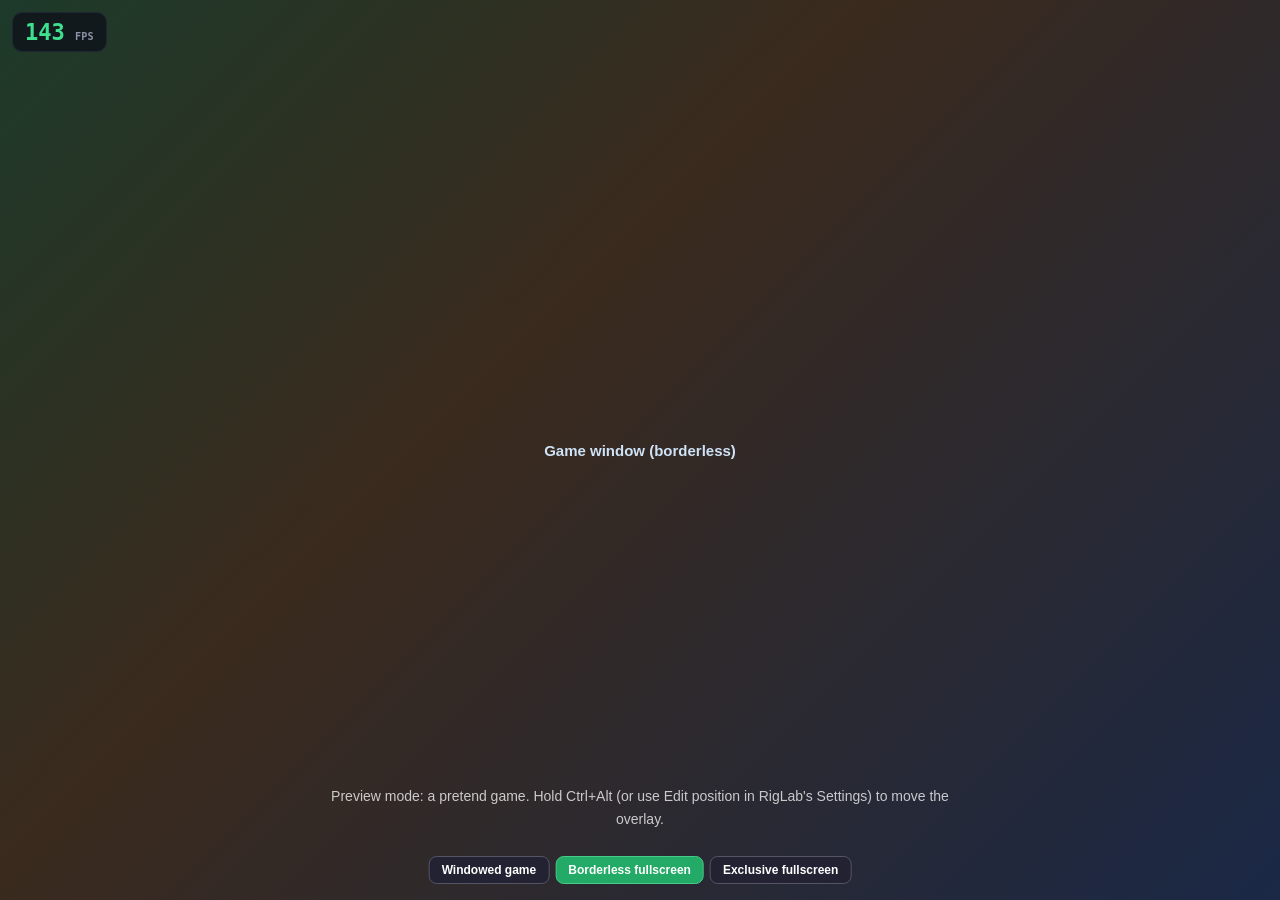
==== commit 3f239502: "Overlay fix, after-boot lighting rescan, internet speed test, Undo button, Themes page (3.11.0) - Ov" ====
--- a/riglab/web/overlay.html
+++ b/riglab/web/overlay.html
@@ -18,17 +18,28 @@
 #b.vert .ovs{justify-content:space-between;gap:calc(16px * var(--k,1))}
 #b.vert .ovs .k{order:-1}
 #b.hor .ovs.fps .v{font-size:1.7em}
-#b.unlocked{outline:2px dashed var(--accent);outline-offset:-2px;cursor:move}
+#b.editing{outline:2px dashed var(--accent);outline-offset:-2px;cursor:move}
+#b.idle .v{opacity:.45}
 #bar{display:flex;gap:6px;align-items:center;font:600 11px "Segoe UI",sans-serif;color:var(--accent);
-  background:color-mix(in srgb, var(--panel) 92%, transparent);padding:3px 6px;border-radius:7px}
+  background:color-mix(in srgb, var(--panel) 95%, transparent);padding:3px 6px;border-radius:7px;border:1px solid var(--accent);cursor:move}
+#bar .grip{letter-spacing:-2px;font-size:14px;line-height:1;margin-right:2px}
 #bar button{font:700 11px "Segoe UI",sans-serif;padding:3px 8px;border-radius:6px;border:1px solid var(--line-2);background:var(--panel-2);color:var(--text);cursor:pointer}
 #bar button:hover{border-color:var(--accent)}
 #dot{width:20px;height:20px;margin:3px;border-radius:50%;background:var(--accent);box-shadow:0 0 0 2px var(--panel),0 0 8px var(--accent);cursor:pointer;display:block}
 canvas{display:block}
 /* preview mode only: a pretend game screen to drag the overlay around on */
 body.demo{height:100vh!important;background:linear-gradient(135deg,#2b4a3a,#4a3a2b 40%,#23324f)!important}
-body.demo #w{position:absolute}
-body.demo #note{position:fixed;left:50%;top:50%;transform:translate(-50%,-50%);pointer-events:none;z-index:-1;font:500 14px "Segoe UI",sans-serif;color:#fff;opacity:.7;text-align:center;line-height:1.6}
+body.demo #w{position:absolute;z-index:3}
+body.demo #note{position:fixed;left:50%;bottom:70px;transform:translateX(-50%);pointer-events:none;z-index:1;font:500 14px "Segoe UI",sans-serif;color:#fff;opacity:.75;text-align:center;line-height:1.6}
+body.demo.ct #w{pointer-events:none}                         /* click-through: the pretend game gets the click */
+body.demo #game{position:fixed;z-index:0;background:#1b2733;border:1px solid #57708a;display:flex;align-items:center;justify-content:center;
+  font:600 15px "Segoe UI",sans-serif;color:#cfe3f7;cursor:crosshair}
+body.demo #game.windowed{left:12%;top:10%;width:62%;height:62%;border-top:28px solid #2d3d4f}
+body.demo #game.borderless{inset:0;border:0;background:linear-gradient(135deg,#1d3a2a,#3a2a1d 40%,#1a2846)}
+body.demo #game.exclusive{inset:0;border:0;background:#0d0d0d}
+body.demo #modes{position:fixed;z-index:2;left:50%;bottom:16px;transform:translateX(-50%);display:flex;gap:6px;font:600 12px "Segoe UI",sans-serif}
+body.demo #modes button{padding:6px 12px;border-radius:8px;border:1px solid #556;background:#223;color:#fff;cursor:pointer}
+body.demo #modes button.on{background:#2a6;border-color:#4c8}
 </style></head>
 <body><div id="w"></div>
 <script src="js/explain_data.js"></script>
@@ -73,8 +84,8 @@
 }
 
 function fit() {
-  const r = W.getBoundingClientRect(), key = Math.ceil(r.width) + "x" + Math.ceil(r.height);
-  if (key !== lastFit) { lastFit = key; try { api.overlay_fit(Math.ceil(r.width) + 2, Math.ceil(r.height) + 2); } catch (e) {} }
+  const r = W.getBoundingClientRect(), key = Math.ceil(r.width) + "x" + Math.ceil(r.height) + "@" + devicePixelRatio;
+  if (key !== lastFit) { lastFit = key; try { api.overlay_fit(Math.ceil(r.width), Math.ceil(r.height), devicePixelRatio); } catch (e) {} }
 }
 
 function applyLook() {
@@ -89,6 +100,7 @@
 }
 
 function render(d) {
+  if (cfg.visible === false) { W.innerHTML = ""; return; }     // hidden with the hotkey, or an exclusive-fullscreen game
   if (cfg.minimised) {
     W.innerHTML = `<span id="dot" role="button" title="RigLab overlay - click to show it again" aria-label="Show the overlay"></span>`;
     document.getElementById("dot").onclick = async () => { await api.overlay_minimise(false); tick(true); };
@@ -99,22 +111,30 @@
   const noGame = d.fps && d.fps.state === "no_game";
   let html = stats.filter(s => s !== "graph").map(s => stat(s, d)).join("");
   if (stats.includes("graph")) html += `<canvas id="g" width="160" height="30" style="width:calc(160px * var(--k,1));height:calc(30px * var(--k,1))"></canvas>`;
-  const unlocked = !cfg.locked;
-  W.innerHTML = `<div id="b" class="${cfg.layout === "vertical" ? "vert" : "hor"}${unlocked ? " unlocked pywebview-drag-region" : ""}">${html}</div>` +
-    (unlocked ? `<div id="bar"><span>Drag me</span><button id="min" title="Shrink to a small dot">–</button><button id="lock" title="Lock it in place (clicks go to your game)">Lock</button></div>` : "");
-  // nothing in front is drawing frames: an FPS-only counter hides itself (no stale numbers) unless you're moving it
-  W.style.visibility = (onlyFps && noGame && !unlocked) ? "hidden" : "visible";
-  if (unlocked) {
-    for (const id of ["min", "lock"]) { const b = document.getElementById(id); b.onmousedown = e => e.stopPropagation(); b.onpointerdown = e => e.stopPropagation(); }
+  // The counter has no buttons in normal use - clicks go straight through to your game. Only while editing its
+  // position does it show an outline, a drag handle, "–" (shrink to a dot) and "Done".
+  const editing = !!cfg.editing;
+  const idle = onlyFps && noGame;          // nothing is drawing frames: show dim dashes (3.10 hid itself here)
+  W.innerHTML = (editing ? `<div id="bar" class="pywebview-drag-region" title="Drag to move"><span class="grip">⠿⠿</span><span>Drag to move</span>` +
+      `<button id="min" title="Shrink to a small dot">–</button><button id="done" title="Lock it in place">Done</button></div>` : "") +
+    `<div id="b" class="${cfg.layout === "vertical" ? "vert" : "hor"}${editing ? " editing pywebview-drag-region" : ""}${idle ? " idle" : ""}">${html}</div>`;
+  W.style.visibility = "visible";
+  document.body.classList.toggle("ct", !editing);
+  if (editing) {
+    for (const id of ["min", "done"]) { const b = document.getElementById(id); b.onmousedown = e => e.stopPropagation(); b.onpointerdown = e => e.stopPropagation(); }
     document.getElementById("min").onclick = async () => { await api.overlay_minimise(true); tick(true); };
-    document.getElementById("lock").onclick = async () => { await api.overlay_lock(true); tick(true); };
+    document.getElementById("done").onclick = async () => { await api.overlay_edit(false); tick(true); };
   }
   drawGraph();
 }
 
+let busySince = 0;
 async function tick(once) {
-  if (busy) return;
-  busy = true;
+  if (busy && Date.now() - busySince < 5000) {           // a call that never answers can't freeze the overlay for good
+    if (once !== true) setTimeout(tick, 250);            // keep the regular loop alive (a button press may be mid-update)
+    return;
+  }
+  busy = true; busySince = Date.now();
   let next = 1000;
   try {
     cfg = await api.overlay_config();
@@ -124,8 +144,10 @@
     if ((cfg.stats || []).some(s => ["fps", "low1", "frametime", "graph"].includes(s))) next = 500;
     render(d);
     if (DEMO) placeDemo(); else fit();
-    if (!cfg.locked && !DEMO) await api.overlay_track();
-  } catch (e) { console.error(e); }
+  } catch (e) {
+    console.error(e);
+    try { api && api.overlay_log && api.overlay_log(String(e && e.stack || e)); } catch (x) {}
+  }
   busy = false;
   if (once !== true) setTimeout(tick, next);
 }
@@ -138,7 +160,7 @@
 function demoDrag() {
   let start = null;
   W.addEventListener("pointerdown", (e) => {
-    if (!cfg || cfg.locked || cfg.minimised || e.target.closest("#bar")) return;
+    if (!cfg || !cfg.editing || cfg.minimised || e.target.closest("button")) return;
     start = { x: e.clientX - W.offsetLeft, y: e.clientY - W.offsetTop };
     W.setPointerCapture(e.pointerId);
   });
@@ -158,8 +180,22 @@
   s.onload = () => {
     api = new DemoOverlayApi();
     document.body.classList.add("demo");
-    document.body.insertAdjacentHTML("beforeend", `<div id="note">Preview mode: this is a pretend game screen.<br>Unlock the overlay in RigLab's Settings (or press U here) to drag it.</div>`);
-    addEventListener("keydown", async (e) => { if (e.key === "u") { await api.overlay_lock(!cfg.locked); tick(true); } });
+    document.body.insertAdjacentHTML("beforeend", `<div id="game"></div><div id="note">Preview mode: a pretend game. Hold Ctrl+Alt (or use Edit position in RigLab's Settings) to move the overlay.</div>
+      <div id="modes"><button data-m="windowed">Windowed game</button><button data-m="borderless">Borderless fullscreen</button><button data-m="exclusive">Exclusive fullscreen</button></div>`);
+    const game = document.getElementById("game"); let clicks = 0;
+    game.onclick = () => { clicks++; game.dataset.clicks = clicks; game.textContent = `Game window - clicked ${clicks} time${clicks === 1 ? "" : "s"}`; };
+    const setMode = (m) => { api.setGameMode(m); game.className = m; game.textContent = m === "exclusive" ? "Exclusive fullscreen game (overlay can't draw here)" : `Game window (${m})`;
+      document.querySelectorAll("#modes button").forEach(b => b.classList.toggle("on", b.dataset.m === m)); tick(true); };
+    document.querySelectorAll("#modes button").forEach(b => b.onclick = () => setMode(b.dataset.m));
+    setMode(api.gameMode());
+    const hold = (e) => {
+      api.setHolding(e.ctrlKey && e.altKey);
+      if (e.type === "keydown" && cfg && cfg.hotkey && !["Control", "Shift", "Alt"].includes(e.key)) {
+        const combo = [e.ctrlKey && "Ctrl", e.altKey && "Alt", e.shiftKey && "Shift", e.key.length === 1 ? e.key.toUpperCase() : e.key].filter(Boolean).join("+");
+        if (combo.toLowerCase() === cfg.hotkey.toLowerCase()) { api.toggleHidden(); tick(true); }
+      }
+    };
+    addEventListener("keydown", hold); addEventListener("keyup", hold); addEventListener("blur", () => api.setHolding(false));
     demoDrag();
     tick();
   };
--- a/riglab/web/app.css
+++ b/riglab/web/app.css
@@ -545,7 +545,8 @@
 .hdial.link { cursor: pointer; border-radius: 50%; }
 .hdial.link:hover svg, .hdial.link:focus-visible svg { transform: scale(1.03); }
 .hdial.link:focus-visible { outline: 2px solid var(--accent); outline-offset: 6px; }
-.hdial svg { width: 100%; height: 100%; transition: transform .2s; }
+.hdial svg { width: 100%; height: 100%; }
+.hdial .hd-svg { position: relative; transition: transform .2s; }
 .hdial-mid { position: absolute; inset: 0; display: flex; flex-direction: column; align-items: center; justify-content: center; }
 .hdial-num { font-size: 58px; font-weight: 750; line-height: 1; letter-spacing: -.03em; }
 .hdial-num small { font-size: 22px; margin-left: 2px; }
@@ -607,3 +608,65 @@
 .file-row .nm { overflow: hidden; text-overflow: ellipsis; white-space: nowrap; }
 .explain-item { display: grid; grid-template-columns: auto auto minmax(0, 1fr); gap: 14px; align-items: start; padding: 14px 0; border-bottom: 1px solid var(--line); }
 .explain-item:last-child { border-bottom: 0; }
+
+/* ---------------------------------------------------------------- 3.11: Undo button, advanced links, tools, speed test */
+.undo-split { display: inline-flex; }
+.undo-split .undo-main { border-top-right-radius: 0; border-bottom-right-radius: 0; }
+.undo-split .undo-caret { border-top-left-radius: 0; border-bottom-left-radius: 0; border-left: 0; padding: 4px 8px; }
+.undo-split button:disabled { opacity: .45; cursor: default; }
+.undo-menu { min-width: 340px; max-width: 420px; }
+.undo-row { display: grid; grid-template-columns: minmax(0, 1fr) auto; gap: 10px; align-items: center; padding: 7px 8px; border-radius: 8px; }
+.undo-row:hover { background: rgba(var(--accent-rgb), .08); }
+.undo-t { overflow: hidden; text-overflow: ellipsis; white-space: nowrap; font-size: 13px; }
+.adv-link { display: grid; grid-template-columns: auto minmax(0, 1fr) auto; gap: 12px; align-items: center; padding: 12px 14px; border-radius: 12px;
+  border: 1px dashed var(--line-2); background: var(--panel); cursor: pointer; }
+.adv-link:hover, .adv-link:focus-visible { border-color: var(--accent); outline: none; }
+.adv-go { color: var(--accent); font-weight: 600; font-size: 13px; white-space: nowrap; }
+.tool-list { display: grid; gap: 4px; }
+.tool-row { display: flex; justify-content: space-between; gap: 12px; padding: 10px 12px; border: 0; border-radius: 8px; background: transparent; color: inherit; font: inherit; text-align: left; cursor: pointer; }
+.tool-row:hover { background: rgba(var(--accent-rgb), .08); }
+.feature-table { width: 100%; border-collapse: collapse; }
+.feature-table th, .feature-table td { text-align: left; padding: 8px 10px; border-bottom: 1px solid var(--line); vertical-align: top; }
+.feature-table th { color: var(--muted); font-size: 12px; font-weight: 600; }
+.net-tiles { display: grid; grid-template-columns: repeat(auto-fit, minmax(min(100%, 150px), 1fr)); gap: 12px; }
+.net-tile { padding: 12px; border: 1px solid var(--line); border-radius: 12px; background: var(--panel-2); display: grid; gap: 4px; }
+.hist-mini { display: grid; grid-template-columns: 150px repeat(3, minmax(0, 1fr)) 80px; gap: 10px; padding: 6px 0; border-bottom: 1px solid var(--line); font-size: 13px; }
+@media (max-width: 900px) { .hist-mini { grid-template-columns: 1fr 1fr; } }
+
+/* ---------------------------------------------------------------- health dial animation (GPU-friendly: transform/opacity only) */
+.hdial > * { position: absolute; inset: 0; }
+.hdial .hdial-mid { z-index: 2; }
+.hd-track { stroke: var(--line); }
+.hd-glow { border-radius: 50%; inset: -14px; background: radial-gradient(circle, var(--dial-c, var(--accent)) 0%, transparent 62%);
+  opacity: 0; will-change: opacity, transform; pointer-events: none; }
+.hd-scan { opacity: 0; will-change: transform; pointer-events: none; transition: opacity .3s; }
+.hd-ripple { border-radius: 50%; border: 3px solid var(--dial-c, var(--accent)); opacity: 0; pointer-events: none; will-change: transform, opacity; }
+.hd-sparks circle { transition: none; }
+.hdial.running .hd-scan { opacity: 1; animation: hd-spin 1.5s linear infinite; }
+.hdial.running .hd-track { animation: hd-shimmer 1.8s ease-in-out infinite; }
+.hdial.running .hd-glow { opacity: .14; --dial-c: var(--accent); animation: hd-breathe 2.4s ease-in-out infinite; }
+.hdial.settled-good .hd-glow { animation: hd-breathe-calm 6s ease-in-out infinite; }
+.hdial.settled-warn .hd-glow { animation: hd-breathe-warn 3.2s ease-in-out infinite; }
+.hdial.settled-bad .hd-glow { animation: hd-breathe-bad 2.2s ease-in-out infinite; }
+.hdial.is-none .hdial-num, .hdial:not(.is-none) .hdial-none { display: none; }
+.hdial.is-none .hd-sub { display: none; }
+.hd-ripple.go { animation: hd-ripple 1.1s ease-out 1; }
+.hdial.fade-in .hdial-mid, .hdial.fade-in .hd-arc { animation: hd-fade .5s ease-out 1; }
+.hdial.paused *, .hdial.paused { animation-play-state: paused !important; }
+@keyframes hd-spin { to { transform: rotate(360deg); } }
+@keyframes hd-shimmer { 0%, 100% { stroke-opacity: 1; } 50% { stroke-opacity: .45; } }
+@keyframes hd-breathe { 0%, 100% { opacity: .08; transform: scale(.97); } 50% { opacity: .2; transform: scale(1.02); } }
+@keyframes hd-breathe-calm { 0%, 100% { opacity: .08; transform: scale(.98); } 50% { opacity: .18; transform: scale(1.01); } }
+@keyframes hd-breathe-warn { 0%, 100% { opacity: .12; transform: scale(.97); } 50% { opacity: .34; transform: scale(1.03); } }
+@keyframes hd-breathe-bad { 0%, 100% { opacity: .16; transform: scale(.96); } 50% { opacity: .46; transform: scale(1.04); } }
+@keyframes hd-ripple { 0% { opacity: .65; transform: scale(.86); } 100% { opacity: 0; transform: scale(1.28); } }
+@keyframes hd-fade { from { opacity: 0; } to { opacity: 1; } }
+/* Reduce animations (Settings) or Windows' "Animation effects" off: no moving effects, just fades */
+html.reduce-motion .hdial *, html.reduce-motion .hdial { animation: none !important; }
+html.reduce-motion .hdial.fade-in .hdial-mid, html.reduce-motion .hdial.fade-in .hd-arc { animation: hd-fade .5s ease-out 1 !important; }
+html.reduce-motion .hdial.settled-good .hd-glow, html.reduce-motion .hdial.settled-warn .hd-glow, html.reduce-motion .hdial.settled-bad .hd-glow { opacity: .14; }
+@media (prefers-reduced-motion: reduce) {
+  .hdial *, .hdial { animation: none !important; }
+  .hdial.fade-in .hdial-mid, .hdial.fade-in .hd-arc { animation: hd-fade .5s ease-out 1 !important; }
+  .hdial.settled-good .hd-glow, .hdial.settled-warn .hd-glow, .hdial.settled-bad .hd-glow { opacity: .14; }
+}
